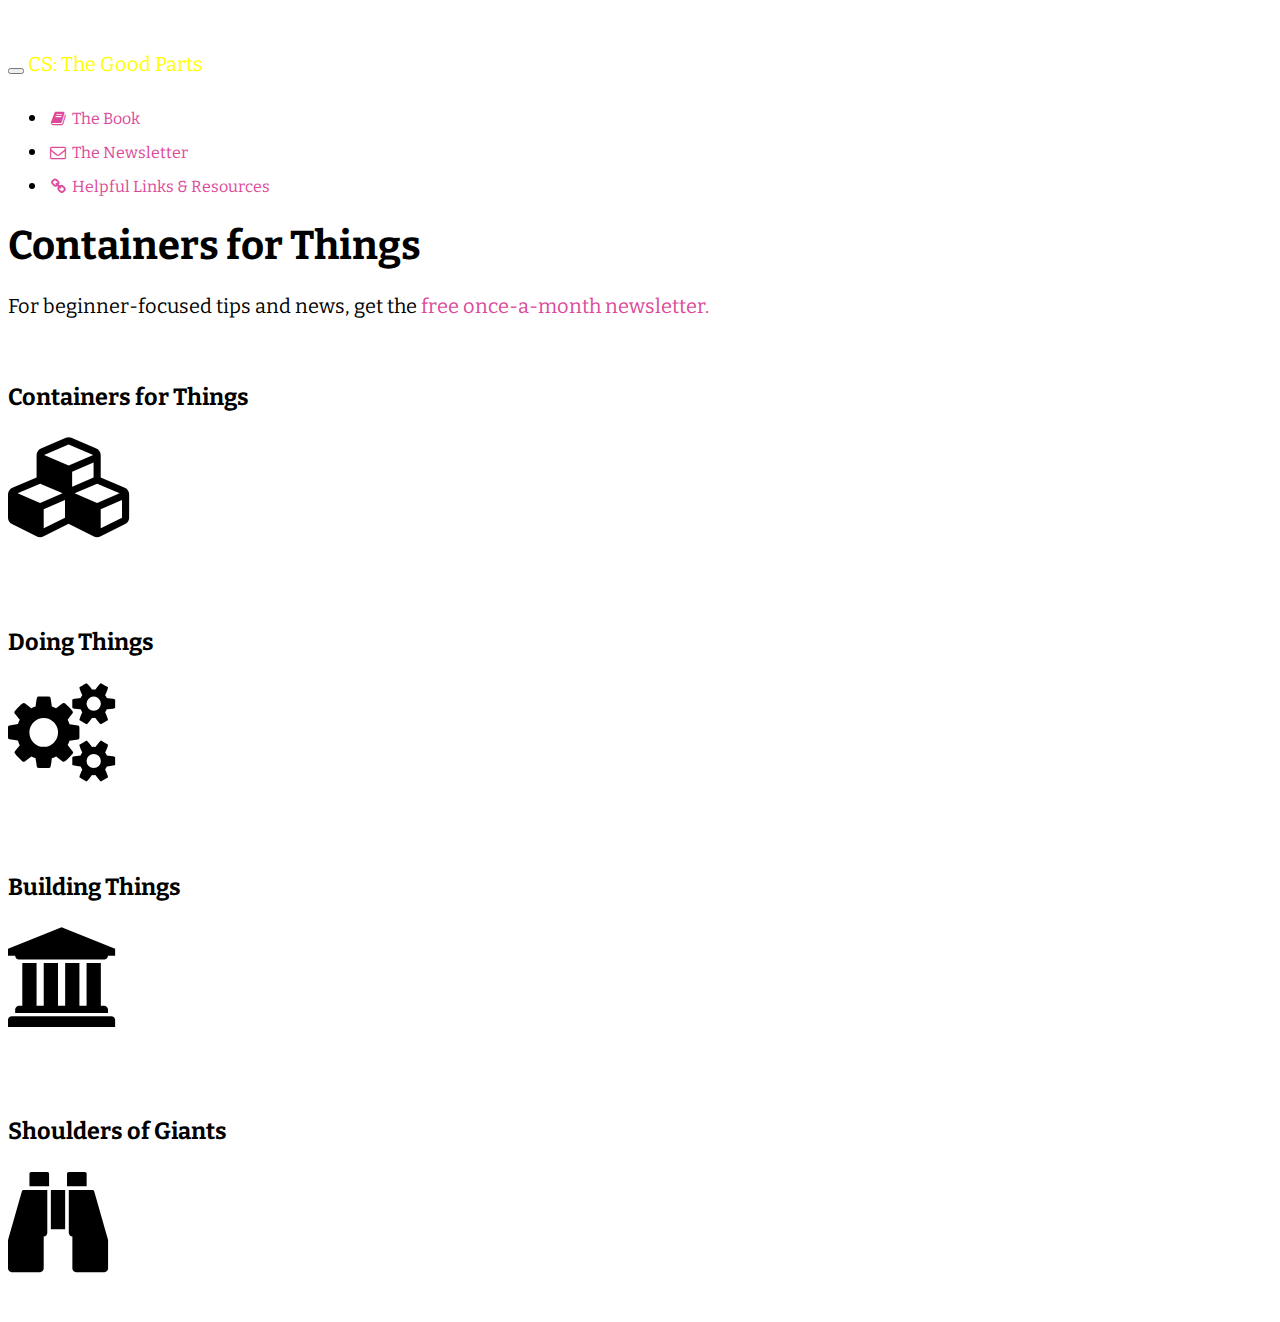
==== containers.html @ ca175dea "v2" ====
<!DOCTYPE html>
<html lang="en">

<head>
    <meta charset="utf-8">
    <meta http-equiv="X-UA-Compatible" content="IE=edge">
    <meta name="viewport" content="width=device-width, initial-scale=1">
    <meta name="description" content="Computer Science: The Good Parts">
    <meta name="author" content="Jeffrey Cohen">

    <title>Computer Science: The Good Parts</title>

    <!-- Bootstrap Core CSS -->
    <link href="https://bootswatch.com/united/bootstrap.min.css" rel="stylesheet">

    <!-- Custom CSS -->
    <link rel="stylesheet" href="https://maxcdn.bootstrapcdn.com/font-awesome/4.7.0/css/font-awesome.min.css">
    <link href="css/heroic-features.css" rel="stylesheet">
    <link href="https://fonts.googleapis.com/css?family=Bitter:400,700" rel="stylesheet">

    <!-- HTML5 Shim and Respond.js IE8 support of HTML5 elements and media queries -->
    <!-- WARNING: Respond.js doesn't work if you view the page via file:// -->
    <!--[if lt IE 9]>
        <script src="https://oss.maxcdn.com/libs/html5shiv/3.7.0/html5shiv.js"></script>
        <script src="https://oss.maxcdn.com/libs/respond.js/1.4.2/respond.min.js"></script>
    <![endif]-->

</head>

<body>

    <!-- Navigation -->
    <nav class="navbar navbar-inverse navbar-fixed-top" role="navigation">
        <div class="container">
            <!-- Brand and toggle get grouped for better mobile display -->
            <div class="navbar-header">
                <button type="button" class="navbar-toggle" data-toggle="collapse" data-target="#bs-example-navbar-collapse-1">
                    <span class="sr-only">Toggle navigation</span>
                    <span class="icon-bar"></span>
                    <span class="icon-bar"></span>
                    <span class="icon-bar"></span>
                </button>
                <a class="navbar-brand" href="/">CS: The Good Parts</a>
            </div>
            <!-- Collect the nav links, forms, and other content for toggling -->
            <div class="collapse navbar-collapse" id="bs-example-navbar-collapse-1">
                <ul class="nav navbar-nav">
                    <li><a href="./book.html"><i class="fa fa-book fa-fw"></i> The Book</a> </li>
                    <li> <a href="./newsletter.html"><i class="fa fa-envelope-o fa-fw"></i> The Newsletter</a> </li>
                    <li> <a href="./resources.html"><i class="fa fa-link fa-fw"></i> Helpful Links &amp; Resources</a> </li>
                </ul>
            </div>
            <!-- /.navbar-collapse -->
        </div>
        <!-- /.container -->
    </nav>

    <!-- Page Content -->
    <div class="container">

        <!-- Jumbotron Header -->
        <header class="page-header">
            <h1>Containers for Things</h1>
            <p>For beginner-focused tips and news, get the <a href="/newsletter.html">free once-a-month newsletter.</a> </p>

        </header>


        <!-- Page Features -->
        <div class="row text-center">

          <a href="/containers.html">
              <div class="col-md-6 col-sm-6 hero-feature">
                <h3>Containers for Things</h3>
                <i class="fa fa-5x fa-cubes"></i>
            </div>
          </a>

          <a href="/doing.html">
            <div class="col-md-6 col-sm-6 hero-feature">
              <h3>Doing Things</h3>
              <i class="fa fa-5x fa-cogs"></i>
            </div>
          </a>

          <a href="/building.html">
            <div class="col-md-6 col-sm-6 hero-feature">
              <h3>Building Things</h3>
              <i class="fa fa-5x fa-bank"></i>
            </div>
          </a>

          <a href="/shoulders.html">
            <div class="col-md-6 col-sm-6 hero-feature">
              <h3>Shoulders of Giants</h3>
              <i class="fa fa-5x fa-binoculars"></i>
            </div>
          </a>

        </div>


    </div>

    <!-- jQuery -->
    <script src="js/jquery.js"></script>

    <!-- Bootstrap Core JavaScript -->
    <script src="js/bootstrap.min.js"></script>

</body>

</html>
---- css/heroic-features.css ----
body {
    padding-top: 40px;
    font-family: 'Bitter', serif;
    font-size: 20px;
    line-height: 33px;
}

.nav a {
  font-size: 16px;
}
.navbar-inverse .navbar-brand {
  font-size: 20px;
  color: yellow;
}

h1, h3 a {
  font-family: 'Bitter', serif;
}

.hero-feature {
    margin-bottom: 15px;
    margin-top: 15px;
    padding-top: 15px;
    padding-bottom: 35px;
    border-radius: 15px;
}
.hero-feature:hover {
  background-color: #efefef;
}
footer {
    margin: 50px 0;
}

a, a:visited  {
  color: black;
  text-decoration: none;
}
p a, p a:visited, li a, li a:visited, a:hover {
  color: #db4998;
  text-decoration: none;

}
.thumbnail {
      font-family: 'Bitter', serif;

  border: none;
}
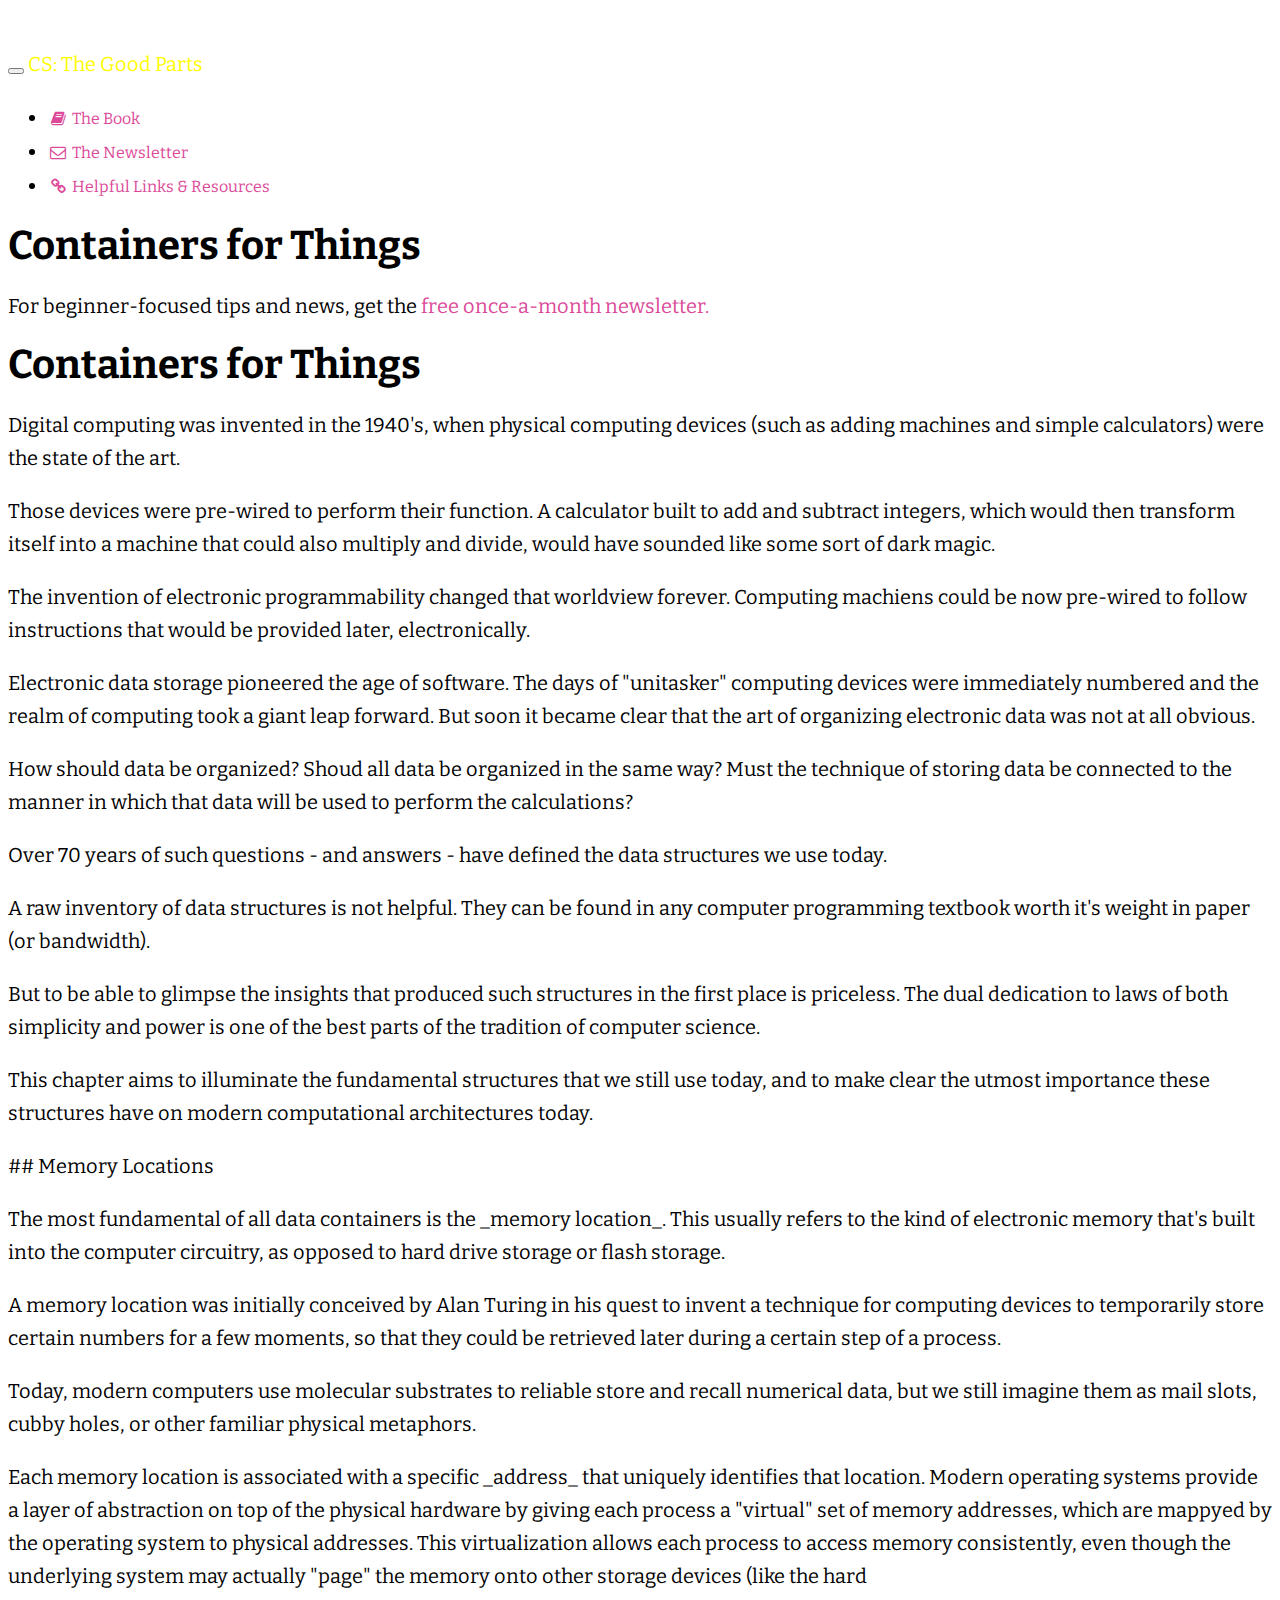
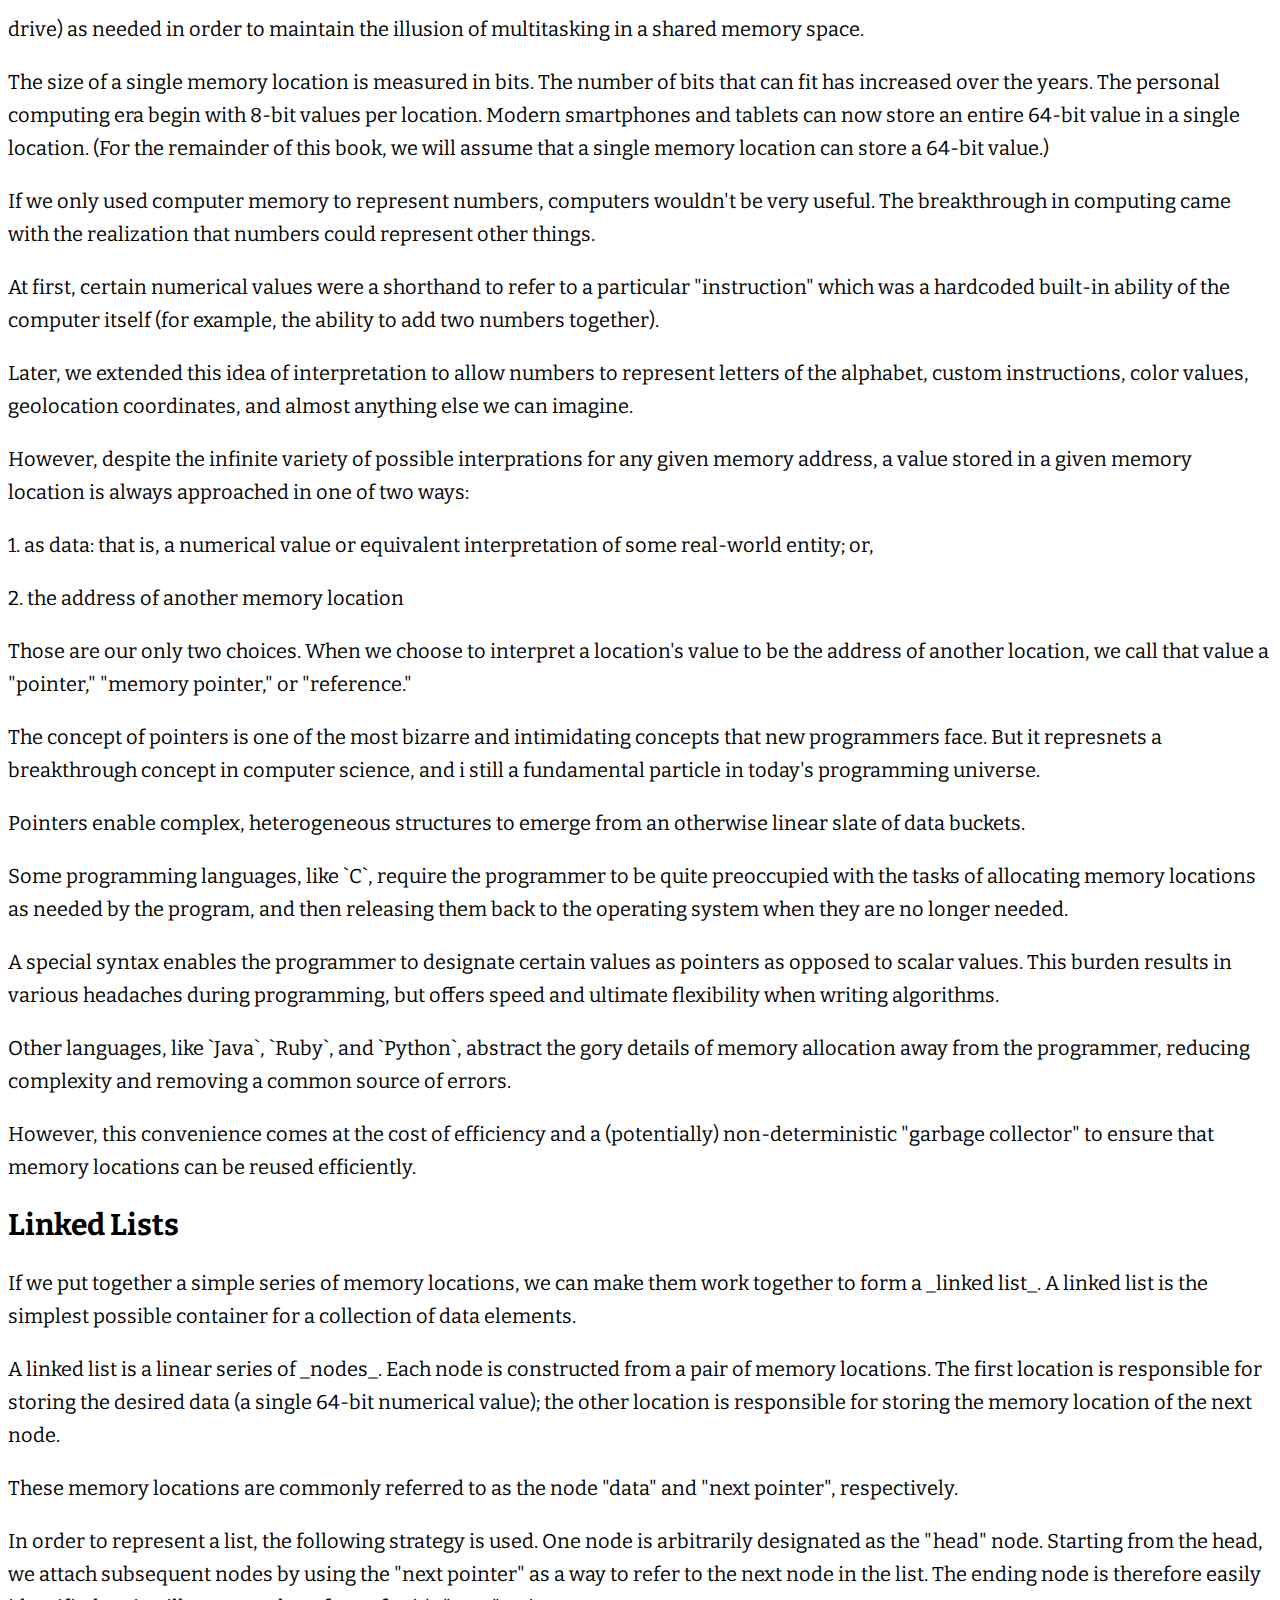
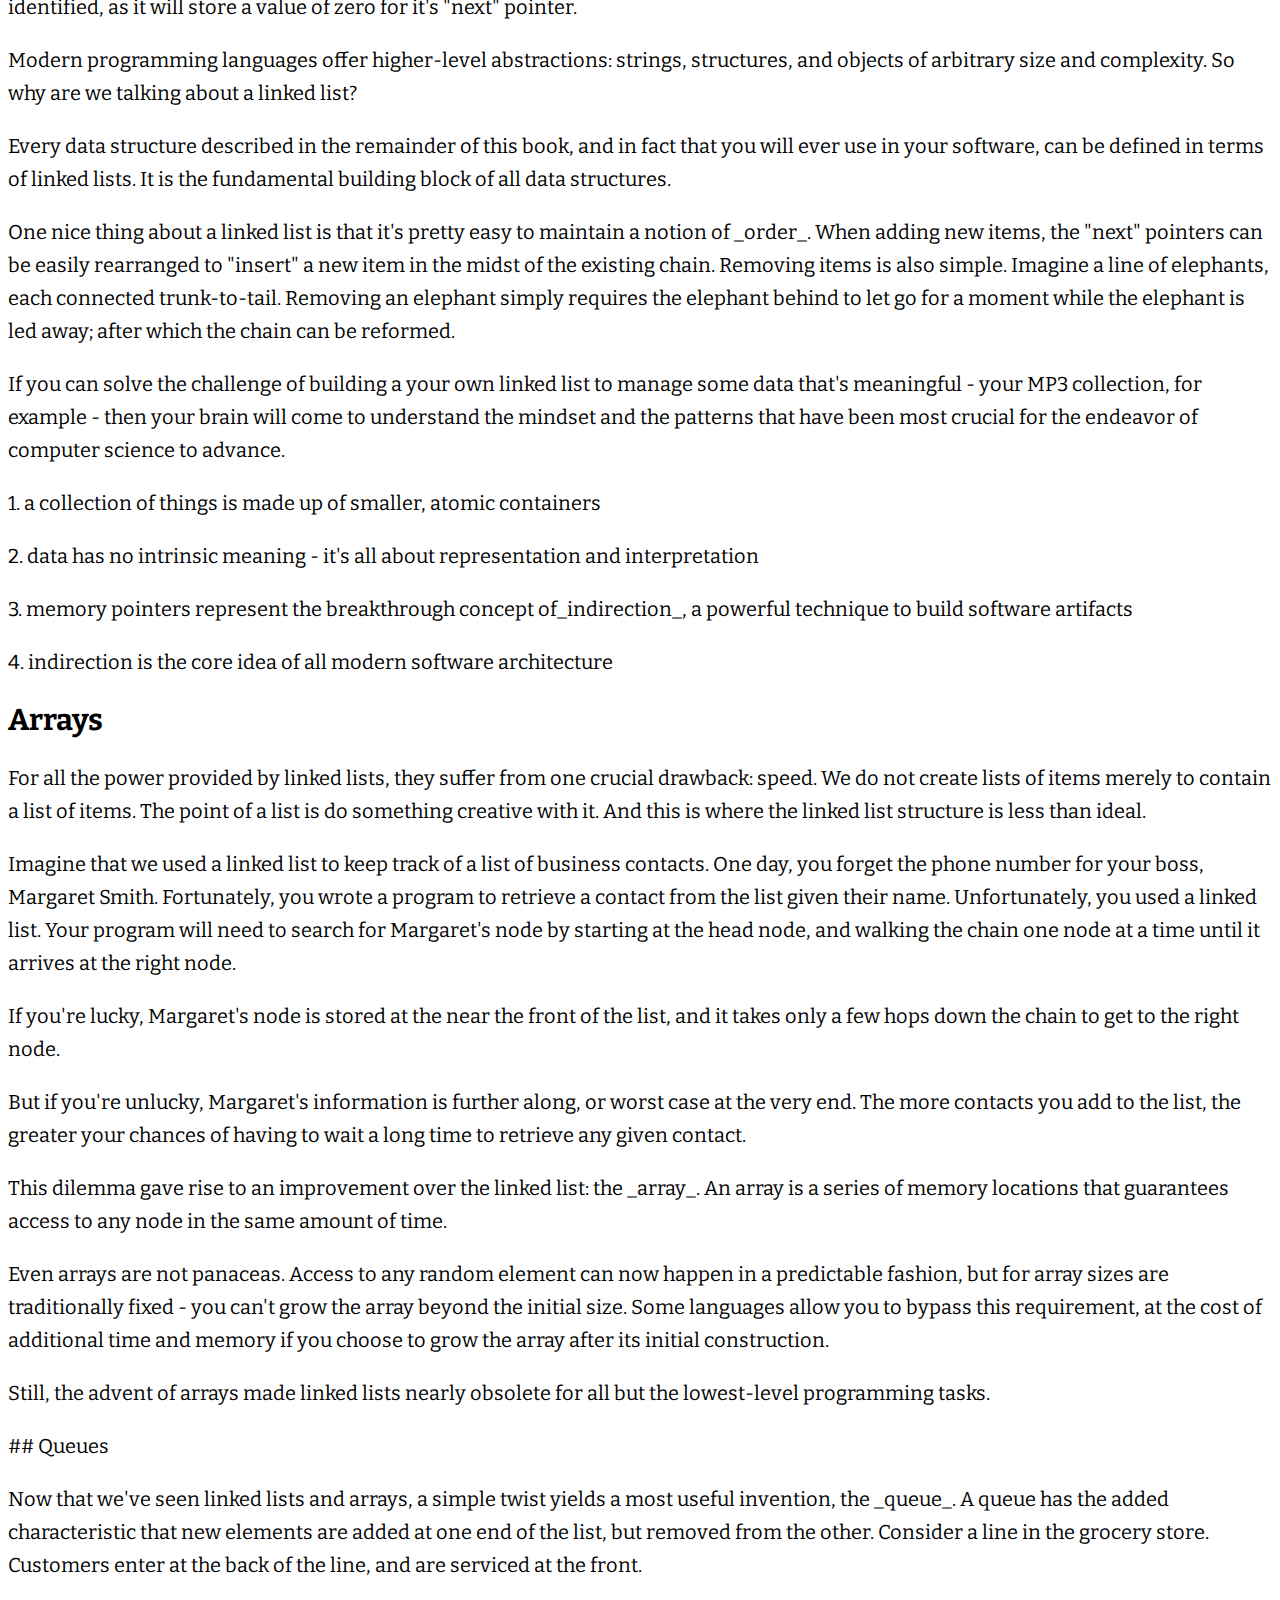
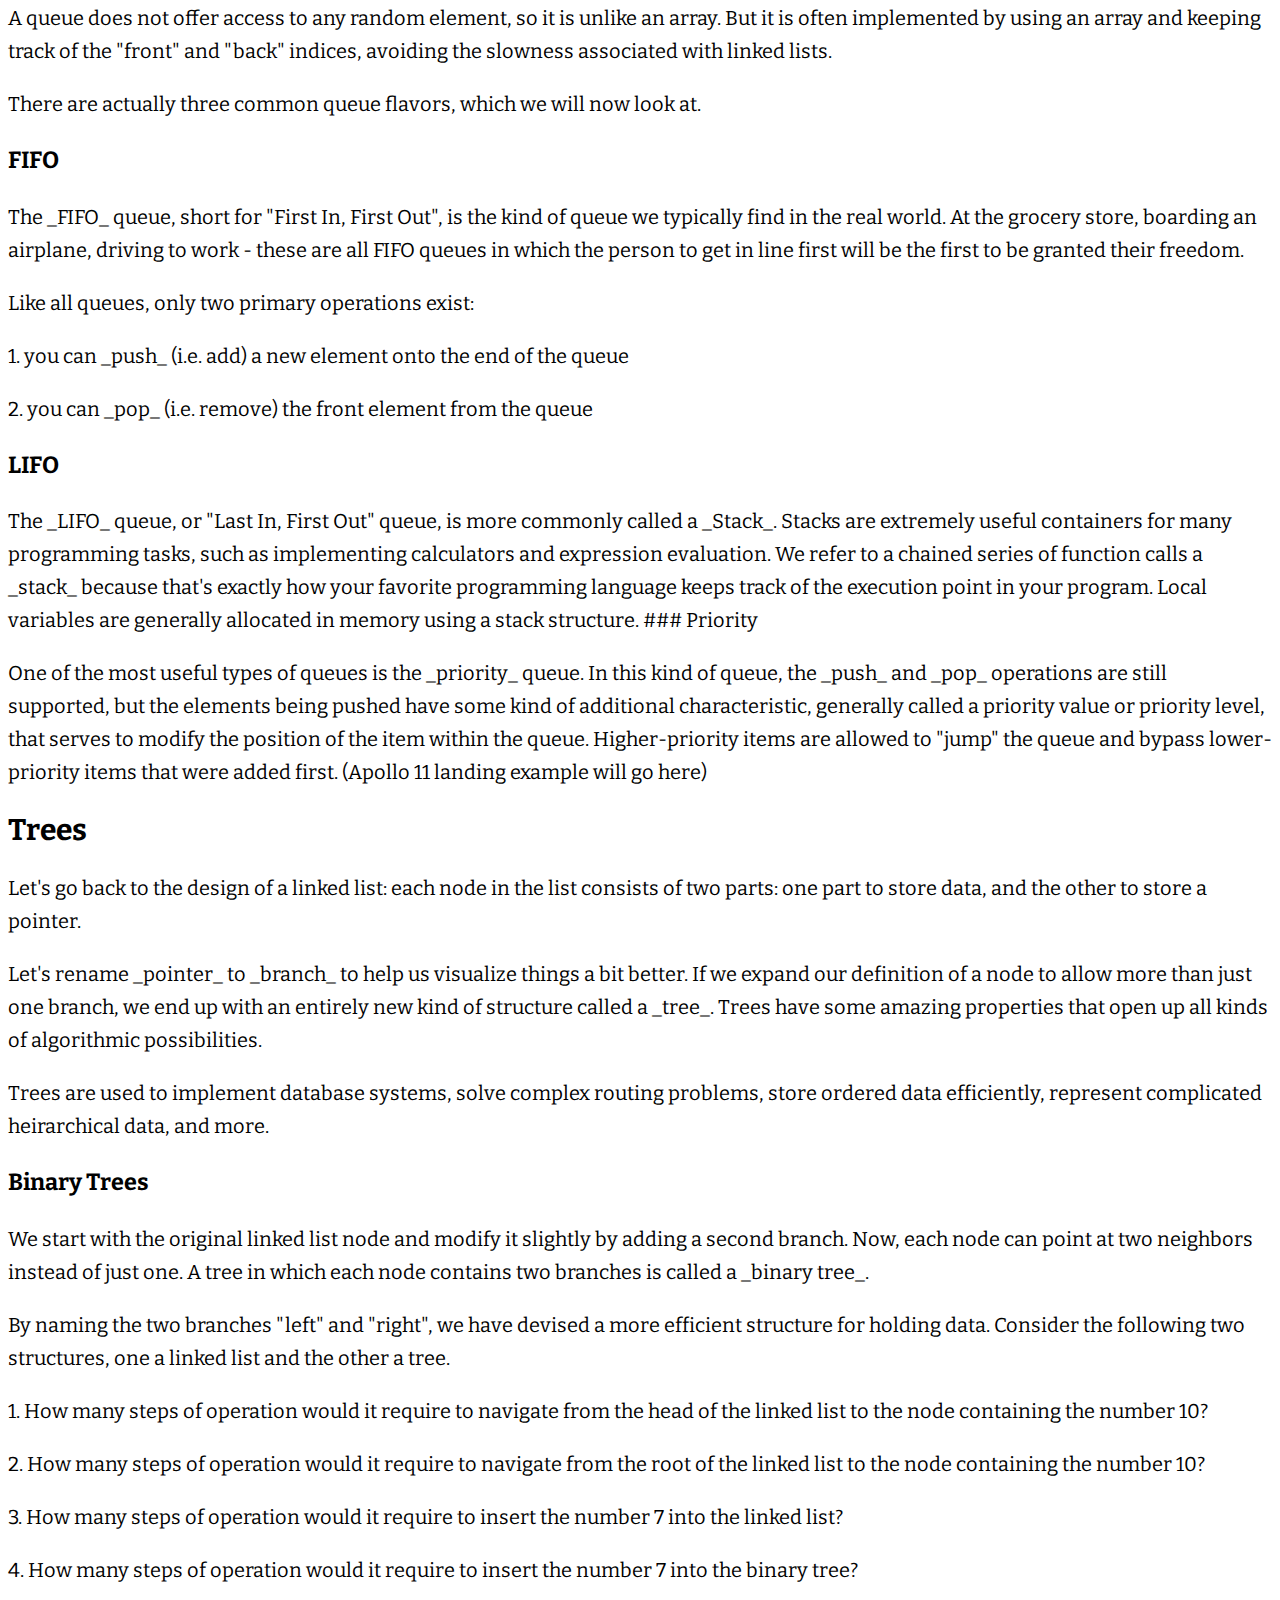
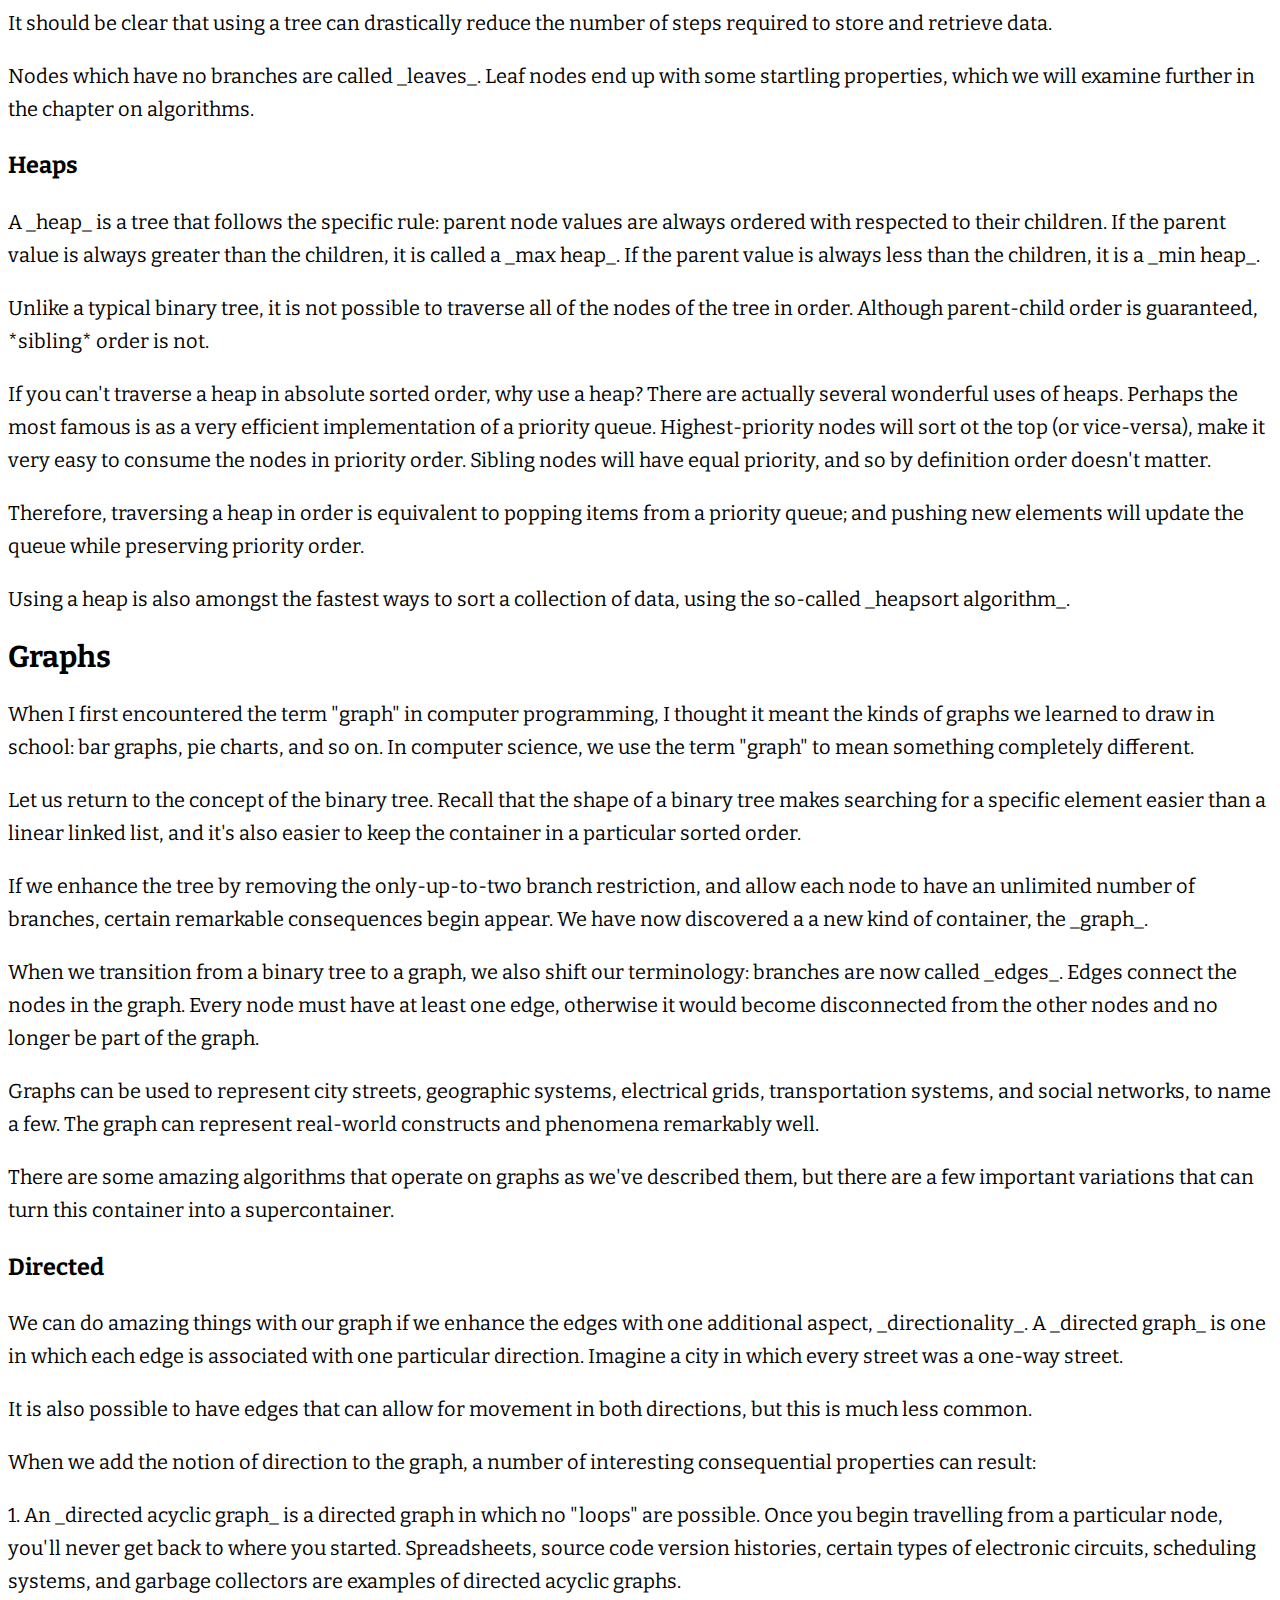
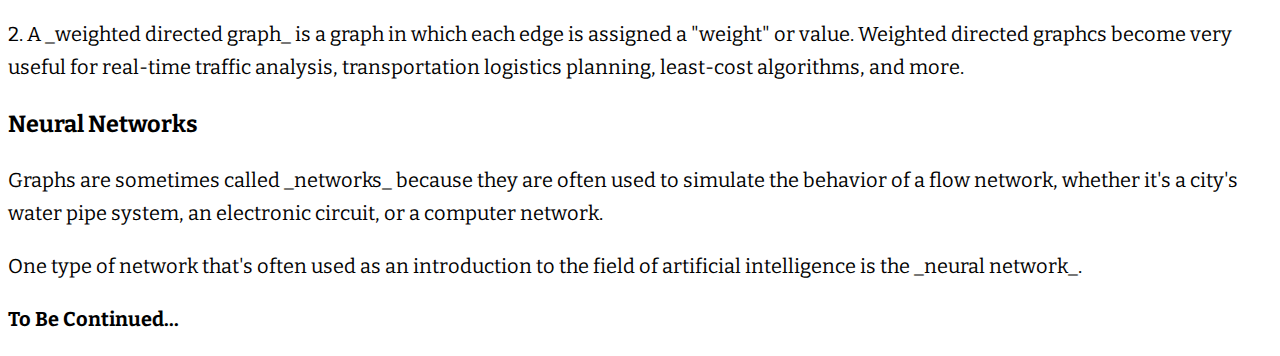
==== commit cf3b747e: "Small update" ====
--- a/containers.html
+++ b/containers.html
@@ -66,36 +66,174 @@
         </header>
 
 
-        <!-- Page Features -->
-        <div class="row text-center">
-
-          <a href="/containers.html">
-              <div class="col-md-6 col-sm-6 hero-feature">
-                <h3>Containers for Things</h3>
-                <i class="fa fa-5x fa-cubes"></i>
-            </div>
-          </a>
-
-          <a href="/doing.html">
-            <div class="col-md-6 col-sm-6 hero-feature">
-              <h3>Doing Things</h3>
-              <i class="fa fa-5x fa-cogs"></i>
-            </div>
-          </a>
-
-          <a href="/building.html">
-            <div class="col-md-6 col-sm-6 hero-feature">
-              <h3>Building Things</h3>
-              <i class="fa fa-5x fa-bank"></i>
-            </div>
-          </a>
-
-          <a href="/shoulders.html">
-            <div class="col-md-6 col-sm-6 hero-feature">
-              <h3>Shoulders of Giants</h3>
-              <i class="fa fa-5x fa-binoculars"></i>
-            </div>
-          </a>
+        <div class="row">
+
+          <h1>Containers for Things</h1>
+
+<p>Digital computing was invented in the 1940's, when physical computing devices (such as adding machines and simple calculators) were the state of the art.  </p>
+<p>Those devices were pre-wired to perform their function.  A calculator built to add and subtract integers, which would then transform itself into a machine that could also multiply and divide, would have sounded like some sort of dark magic.</p>
+<p>The invention of electronic programmability changed that worldview forever.  Computing machiens could be now pre-wired to follow instructions that would be provided later, electronically.</p>
+<p>Electronic data storage pioneered the age of software.  The days of "unitasker" computing devices were immediately numbered and the realm of computing took a giant leap forward. But soon it became clear that the art of organizing electronic data was not at all obvious.  </p>
+<p>How should data be organized?  Shoud all data be organized in the same way? Must the technique of storing data be connected to the manner in which that data will be used to perform the calculations? </p>
+<p>Over 70 years of such questions - and answers - have defined the data structures we use today.  </p>
+<p>A raw inventory of data structures is not helpful.  They can be found in any computer programming textbook worth it's weight in paper (or bandwidth).  </p>
+<p>But to be able to glimpse the insights that produced such structures in the first place is priceless.  The dual dedication to laws of both simplicity and power is one of the best parts of the tradition of computer science.  </p>
+<p>This chapter aims to illuminate the fundamental structures that we still use today, and to make clear the utmost importance these structures have on modern computational architectures today.</p>
+
+## Memory Locations
+
+<p>The most fundamental of all data containers is the _memory location_.  This usually refers to the kind of electronic memory that's built into the computer circuitry, as opposed to hard drive storage or flash storage.</p>
+<p>A memory location was initially conceived by Alan Turing in his quest to invent a technique for computing devices to temporarily store certain numbers for a few moments, so that they could be retrieved later during a certain step of a process.</p>
+<p>Today, modern computers use molecular substrates to reliable store and recall numerical data, but we still imagine them as mail slots, cubby holes, or other familiar physical metaphors.</p>
+<p>Each memory location is associated with a specific _address_ that uniquely identifies that location.  Modern operating systems provide a layer of abstraction on top of the physical hardware by giving each process a "virtual" set of memory addresses, which are mappyed by the operating system to physical addresses.  This virtualization allows each process to access memory consistently, even though the underlying system may actually "page" the memory onto other storage devices (like the hard</p> <p>drive) as needed in order to maintain the illusion of multitasking in a shared memory space.</p>
+<p>The size of a single memory location is measured in bits. The number of bits that can fit has increased over the years.  The personal computing era begin with 8-bit values per location.  Modern smartphones and tablets can now store an entire 64-bit value in a single location.  (For the remainder of this book, we will assume that a single memory location can store a 64-bit value.)</p>
+<p>If we only used computer memory to represent numbers, computers wouldn't be very useful.  The breakthrough in computing came with the realization that numbers could represent other things.</p>
+<p>At first, certain numerical values were a shorthand to refer to a particular "instruction" which was a hardcoded built-in ability of the computer itself (for example, the ability to add two numbers together).</p>
+<p>Later, we extended this idea of interpretation to allow numbers to represent letters of the alphabet, custom instructions, color values, geolocation coordinates, and almost anything else we can imagine.</p>
+
+<p>However, despite the infinite variety of possible interprations for any given memory address, a value stored in a given memory location is always approached in one of two ways:</p>
+
+<p>1. as data: that is, a numerical value or equivalent interpretation of some real-world entity; or,</p>
+<p>2. the address of another memory location</p>
+
+<p>Those are our only two choices.  When we choose to interpret a location's value to be the address of another location, we call that value a "pointer," "memory pointer," or "reference."</p>
+<p>The concept of pointers is one of the most bizarre and intimidating concepts that new programmers face.  But it represnets a breakthrough concept in computer science, and i still a fundamental particle in today's programming universe.</p>
+<p>Pointers enable complex, heterogeneous structures to emerge from an otherwise linear slate of data buckets.</p>
+<p>Some programming languages, like `C`, require the programmer to be quite preoccupied with the tasks of allocating memory locations as needed by the program, and then releasing them back to the operating system when they are no longer needed.</p>
+<p>A special syntax enables the programmer to designate certain values as pointers as opposed to scalar values.  This burden results in various headaches during programming, but offers speed and ultimate flexibility when writing algorithms.</p>
+<p>Other languages, like `Java`, `Ruby`, and `Python`, abstract the gory details of memory allocation away from the programmer, reducing complexity and removing a common source of errors.</p>
+<p>However, this convenience comes at the cost of efficiency and a (potentially) non-deterministic "garbage collector" to ensure that memory locations can be reused efficiently.</p>
+
+
+<h2>Linked Lists</h2>
+
+<p>If we put together a simple series of memory locations, we can make them work together to form a _linked list_.  A linked list is the simplest possible container for a collection of data elements.</p>
+<p>A linked list is a linear series of _nodes_.  Each node is constructed from a pair of memory locations. The first location is responsible for storing the desired data (a single 64-bit numerical value); the other location is responsible for storing the memory location of the next node.</p>
+<p>These memory locations are commonly referred to as the node "data" and "next pointer", respectively.</p>
+<p>In order to represent a list, the following strategy is used.  One node is arbitrarily designated as the "head" node. Starting from the head, we attach subsequent nodes by using the "next pointer" as a way to refer to the next node in the list.  The ending node is therefore easily identified, as it will store a value of zero for it's "next" pointer.</p>
+<p>Modern programming languages offer higher-level abstractions: strings, structures, and objects of arbitrary size and complexity.  So why are we talking about a linked list?</p>
+<p>Every data structure described in the remainder of this book, and in fact that you will ever use in your software, can be defined in terms of linked lists.  It is the fundamental building block of all data structures.</p>
+<p>One nice thing about a linked list is that it's pretty easy to maintain a notion of _order_.  When adding new items, the "next" pointers can be easily rearranged to "insert" a new item in the midst of the existing chain.  Removing items is also simple.  Imagine a line of elephants, each connected trunk-to-tail.  Removing an elephant simply requires the elephant behind to let go for a moment while the elephant is led away; after which the chain can be reformed.</p>
+<p>If you can solve the challenge of building a your own linked list to manage some data that's meaningful - your MP3 collection, for example - then your brain will come to understand the mindset and the patterns that have been most crucial for the endeavor of computer science to advance.</p>
+
+<p>1. a collection of things is made up of smaller, atomic containers</p>
+<p>2. data has no intrinsic meaning - it's all about representation and interpretation</p>
+<p>3. memory pointers represent the breakthrough concept of_indirection_, a powerful technique to build software artifacts</p>
+<p>4. indirection is the core idea of all modern software architecture</p>
+
+
+<h2>Arrays</h2>
+
+<p>For all the power provided by linked lists, they suffer from one crucial drawback: speed.  We do not create lists of items merely to contain a list of items.  The point of a list is do something creative with it.  And this is where the linked list structure is less than ideal.</p>
+<p>Imagine that we used a linked list to keep track of a list of business contacts.  One day, you forget the phone number for your boss, Margaret Smith.  Fortunately, you wrote a program to retrieve a contact from the list given their name.  Unfortunately, you used a linked list.  Your program will need to search for Margaret's node by starting at the head node, and walking the chain one node at a time until it arrives at the right node.</p>
+<p>If you're lucky, Margaret's node is stored at the near the front of the list, and it takes only a few hops down the chain to get to the right node.</p>
+<p>But if you're unlucky, Margaret's information is further along, or worst case at the very end.  The more contacts you add to the list, the greater your chances of having to wait a long time to retrieve any given contact.</p>
+<p>This dilemma gave rise to an improvement over the linked list: the _array_.  An array is a series of memory locations that guarantees access to any node in the same amount of time.</p>
+<p>Even arrays are not panaceas.  Access to any random element can now happen in a predictable fashion, but for array sizes are traditionally fixed - you can't grow the array beyond the initial size.  Some languages allow you to bypass this requirement, at the cost of additional time and memory if you choose to grow the array after its initial construction.</p>
+<p>Still, the advent of arrays made linked lists nearly obsolete for all but the lowest-level programming tasks.</p>
+
+## Queues
+
+<p>Now that we've seen linked lists and arrays, a simple twist yields a most useful invention, the _queue_.  A queue has the added characteristic that new elements are added at one end of the list, but removed from the other.   Consider a line in the grocery store.  Customers enter at the back of the line, and are serviced at the front.
+
+<p>A queue does not offer access to any random element, so it is unlike an array. But it is often implemented by using an array and keeping track of the "front" and "back" indices, avoiding the slowness associated with linked lists.
+
+<p>There are actually three common queue flavors, which we will now look at.
+
+<h3>FIFO</h3>
+
+<p>The _FIFO_ queue, short for "First In, First Out", is the kind of queue we typically find in the real world.  At the grocery store, boarding an airplane, driving to work - these are all FIFO queues in which the person to get in line first will be the first to be granted their freedom.</p>
+
+<p>Like all queues, only two primary operations exist:
+
+<p>1. you can _push_ (i.e. add) a new element onto the end of the queue
+<p>2. you can _pop_ (i.e. remove) the front element from the queue
+
+<h3>LIFO</h3>
+
+<p>The _LIFO_ queue, or "Last In, First Out" queue, is more commonly called a _Stack_.  Stacks are extremely useful containers for many programming tasks, such as implementing calculators and expression evaluation.  We refer to a chained series of function calls a _stack_ because that's exactly how your favorite programming language keeps track of the execution point in your program.  Local variables are generally allocated in memory using a stack structure.
+
+### Priority
+
+<p>One of the most useful types of queues is the _priority_ queue.  In this kind of queue, the _push_ and _pop_ operations are still supported, but the elements being pushed have some kind of additional characteristic, generally called a priority value or priority level, that serves to modify the position of the item within the queue.  Higher-priority items are allowed to "jump" the queue and bypass lower-priority items that were added first.
+
+(Apollo 11 landing example will go here)
+
+
+
+<h2>Trees</h2>
+
+<p>Let's go back to the design of a linked list: each node in the list consists of two parts: one part to store data, and the other to store a pointer.</p>
+
+<p>Let's rename _pointer_ to _branch_ to help us visualize things a bit better. If we expand our definition of a node to allow more than just one branch, we end up with an entirely new kind of structure called a _tree_.  Trees have some amazing properties that open up all kinds of algorithmic possibilities.</p>
+
+<p>Trees are used to implement database systems, solve complex routing problems, store ordered data efficiently, represent complicated heirarchical data, and more.</p>
+
+<h3>Binary Trees</h3>
+
+<p>We start with the original linked list node and modify it slightly by adding a second branch.  Now, each node can point at two neighbors instead of just one.  A tree in which each node contains two branches is called a _binary tree_.
+
+<p>By naming the two branches "left" and "right", we have devised a more efficient structure for holding data.   Consider the following two structures, one a linked list and the other a tree.
+
+<p>1. How many steps of operation would it require to navigate from the head of the linked list to the node containing the number 10?
+<p>2. How many steps of operation would it require to navigate from the root of the linked list to the node containing the number 10?
+<p>3. How many steps of operation would it require to insert the number 7 into the linked list?
+<p>4. How many steps of operation would it require to insert the number 7 into the binary tree?
+
+<p>It should be clear that using a tree can drastically reduce the number of steps required to store and retrieve data.
+
+<p>Nodes which have no branches are called _leaves_.  Leaf nodes end up with some startling properties, which we will examine further in the chapter on algorithms.
+
+<h3>Heaps</h3>
+
+<p>A _heap_ is a tree that follows the specific rule: parent node values are always  ordered with respected to their children.  If the parent value is always greater than the children, it is called a _max heap_.  If the parent value is always less than the children, it is a _min heap_.
+
+<p>Unlike a typical binary tree, it is not possible to traverse all of the nodes of the tree in order.  Although parent-child order is guaranteed, *sibling* order is not.
+
+<p>If you can't traverse a heap in absolute sorted order, why use a heap?  There are actually several wonderful uses of heaps.  Perhaps the most famous is as a very efficient implementation of a priority queue.  Highest-priority nodes will sort ot the top (or vice-versa), make it very easy to consume the nodes in priority order.  Sibling nodes will have equal priority, and so by definition order doesn't matter.
+
+<p>Therefore, traversing a heap in order is equivalent to popping items from a priority queue; and pushing new elements will update the queue while preserving priority order.
+
+<p>Using a heap is also amongst the fastest ways to sort a collection of data, using the so-called _heapsort algorithm_.
+
+<h2>Graphs</h2>
+
+<p>When I first encountered the term "graph" in computer programming, I thought it meant the kinds of graphs we learned to draw in school: bar graphs, pie charts, and so on.  In computer science, we use the term "graph" to mean something completely different.
+
+<p>Let us return to the concept of the binary tree.  Recall that the shape of a binary tree makes searching for a specific element easier than a linear linked list, and it's also easier to keep the container in a particular sorted order.
+
+<p>If we enhance the tree by removing the only-up-to-two branch restriction, and allow each node to have an unlimited number of branches, certain remarkable consequences begin appear. We have now discovered a a new kind of container, the _graph_.
+
+<p>When we transition from a binary tree to a graph, we also shift our terminology: branches are now called _edges_.  Edges connect the nodes in the graph.  Every node must have at least one edge, otherwise it would become disconnected from the other nodes and no longer be part of the graph.
+
+<p>Graphs can be used to represent city streets, geographic systems, electrical grids, transportation systems, and social networks, to name a few.  The graph can represent real-world constructs and phenomena remarkably well.
+
+<p>There are some amazing algorithms that operate on graphs as we've described them, but there are a few important variations that can turn this container into a supercontainer.
+
+<h3>Directed</h3>
+
+<p>We can do amazing things with our graph if we enhance the edges with one additional aspect, _directionality_.  A _directed graph_ is one in which each edge is associated with one particular direction.  Imagine a city in which every street was a one-way street.
+
+<p>It is also possible to have edges that can allow for movement in both directions, but this is much less common.
+
+<p>When we add the notion of direction to the graph, a number of interesting consequential properties can result:
+
+<p>1. An _directed acyclic graph_ is a directed graph in which no "loops" are possible.  Once you begin travelling from a particular node, you'll never get back to where you started.  Spreadsheets, source code version histories, certain types of electronic circuits, scheduling systems, and garbage collectors are examples of directed acyclic graphs.
+<p>2. A _weighted directed graph_ is a graph in which each edge is assigned a "weight" or value.  Weighted directed graphcs become very useful for real-time traffic analysis, transportation logistics planning, least-cost algorithms, and more.
+
+<h3> Neural Networks</h3>
+
+<p>Graphs are sometimes called _networks_ because they are often used to simulate the behavior of a flow network, whether it's a city's water pipe system, an electronic circuit, or a computer network.
+
+<p>One type of network that's often used as an introduction to the field of artificial intelligence is the _neural network_.
+
+<p class="alert alert-notice">
+  <strong>To Be Continued...</strong>
+</p>
+
+
+
+
 
         </div>
 
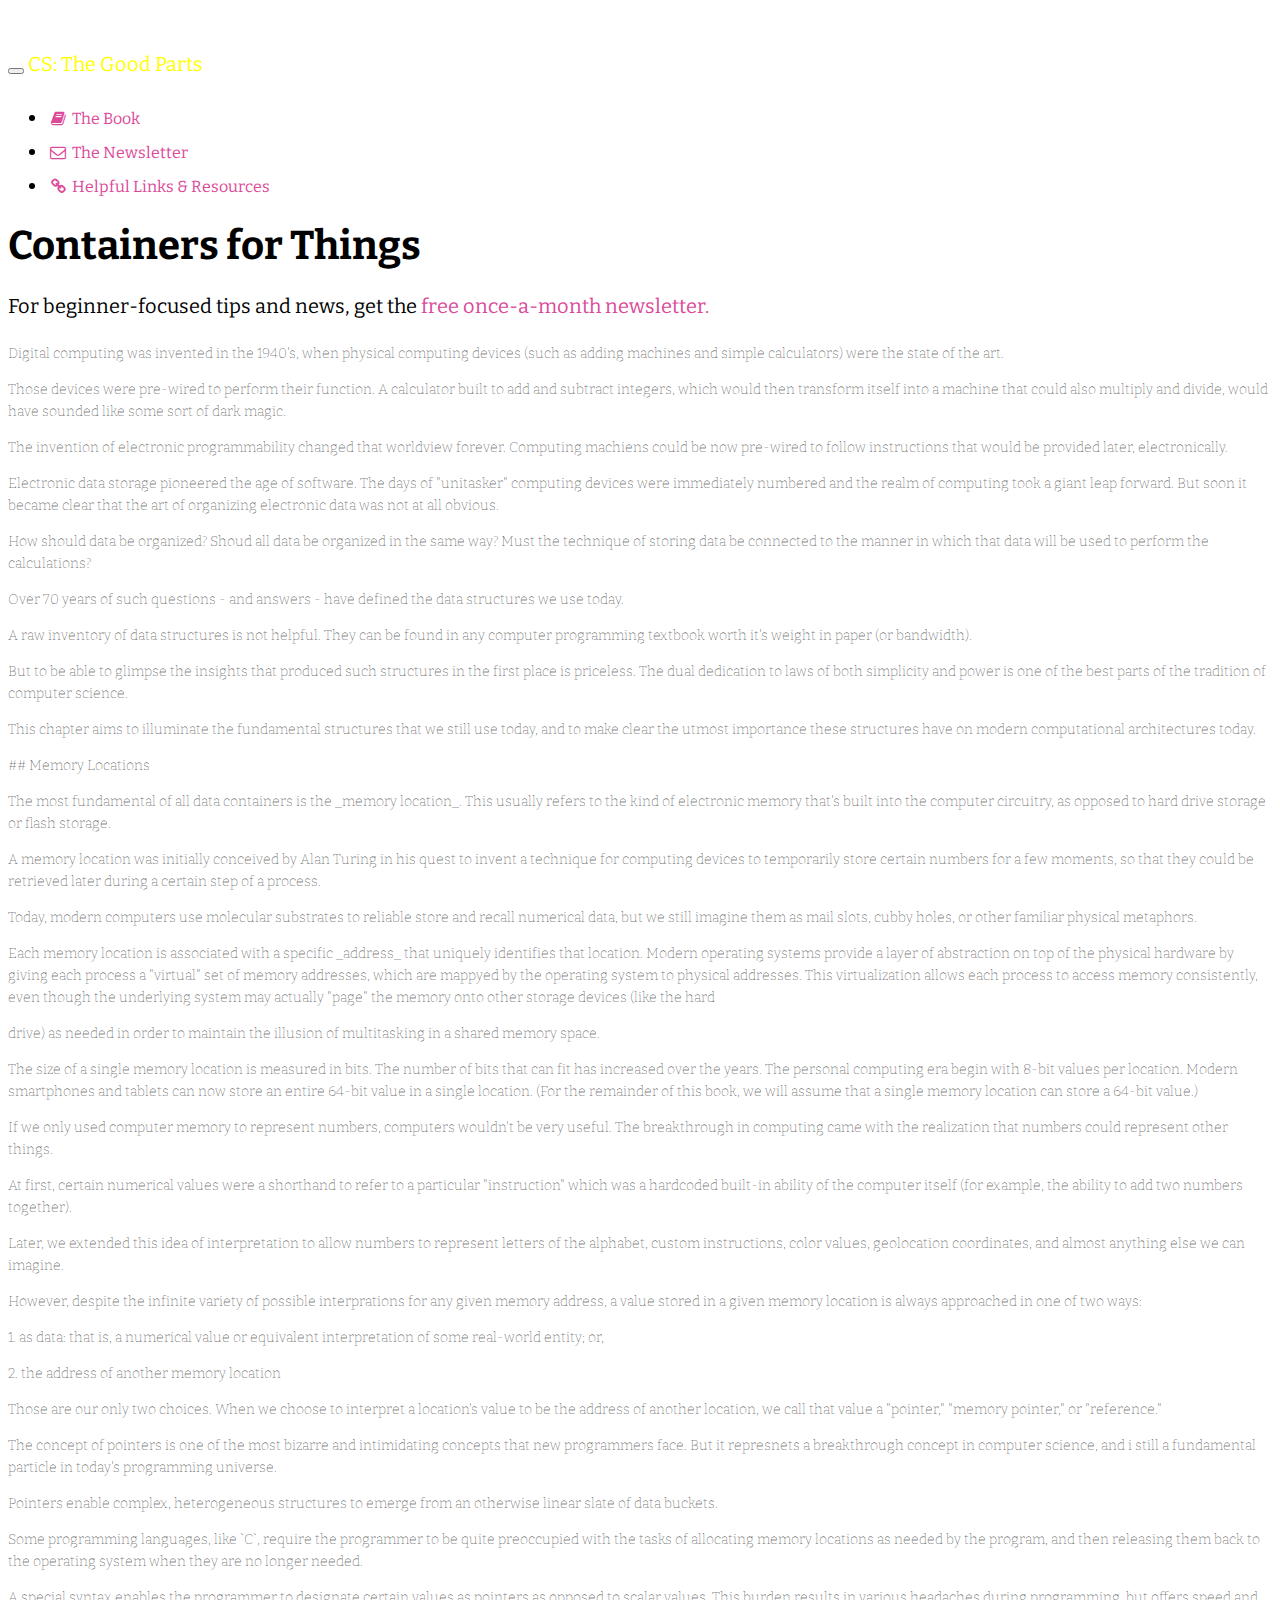
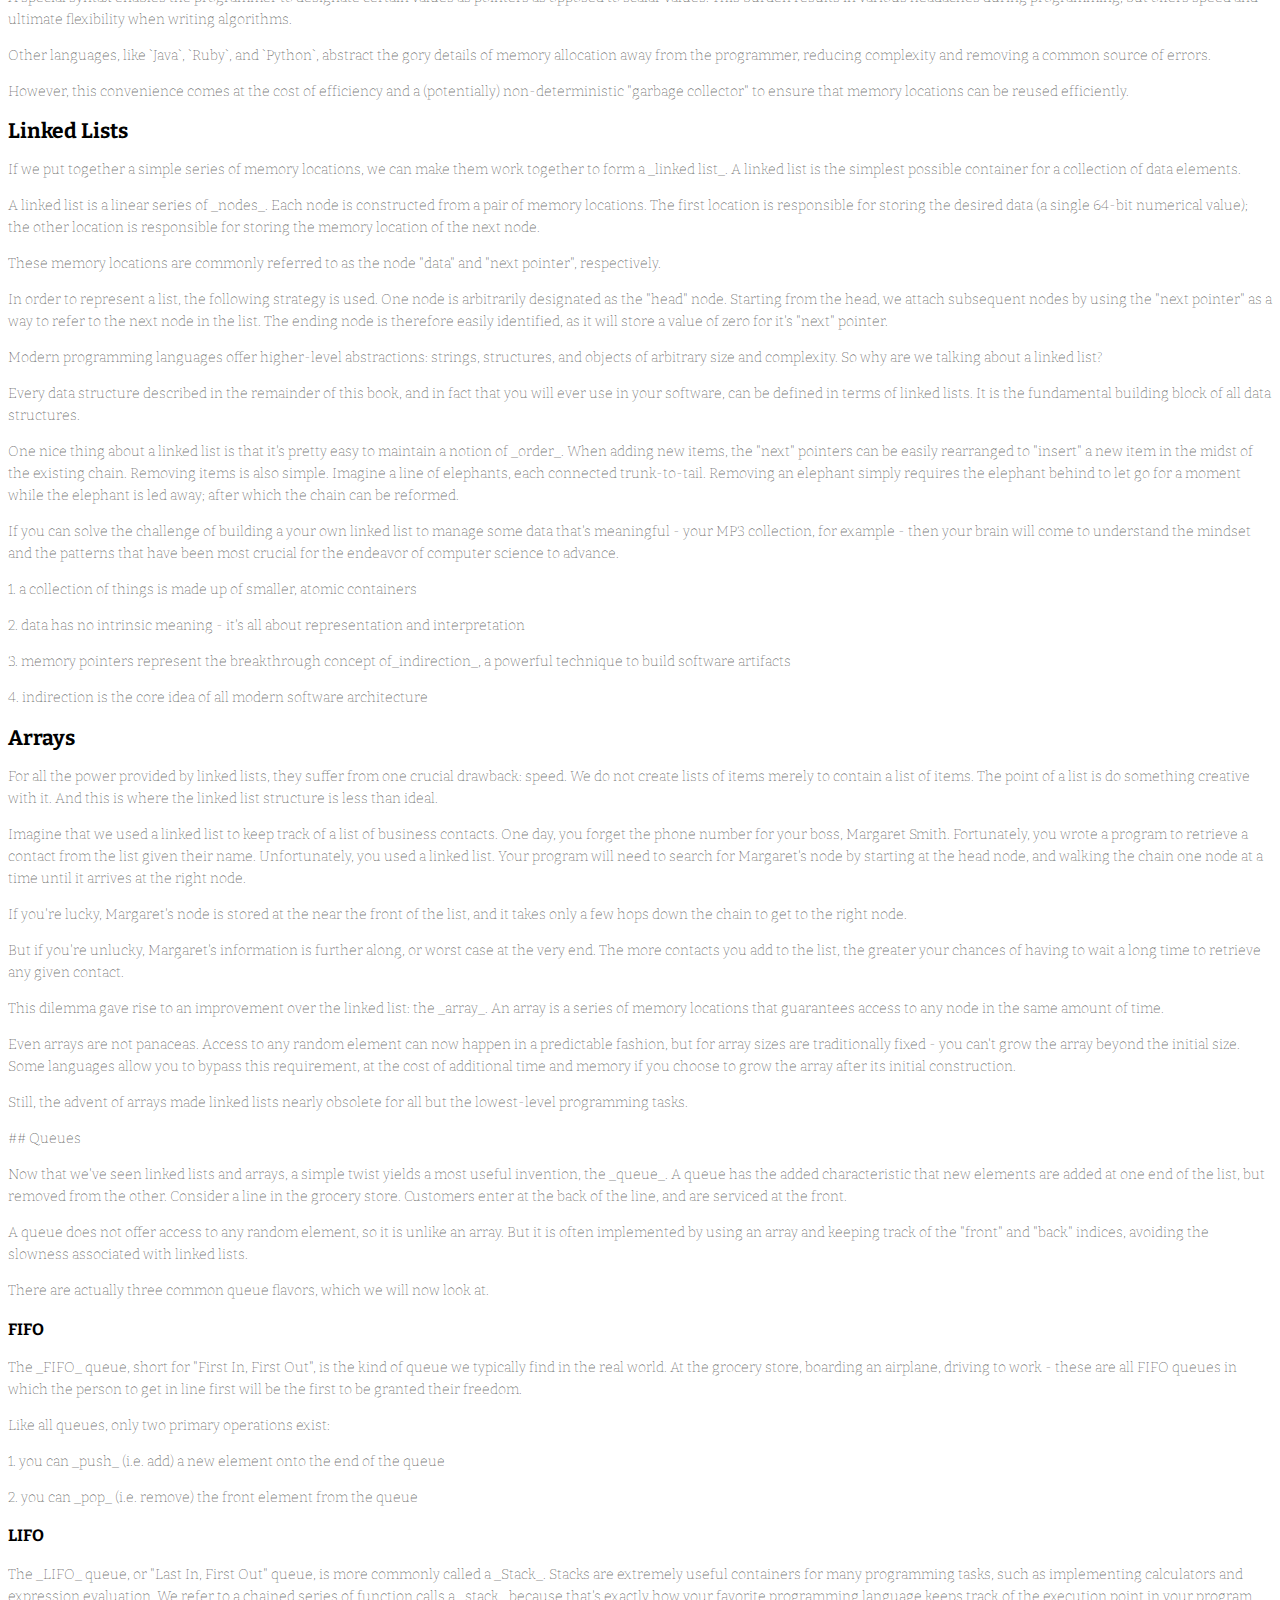
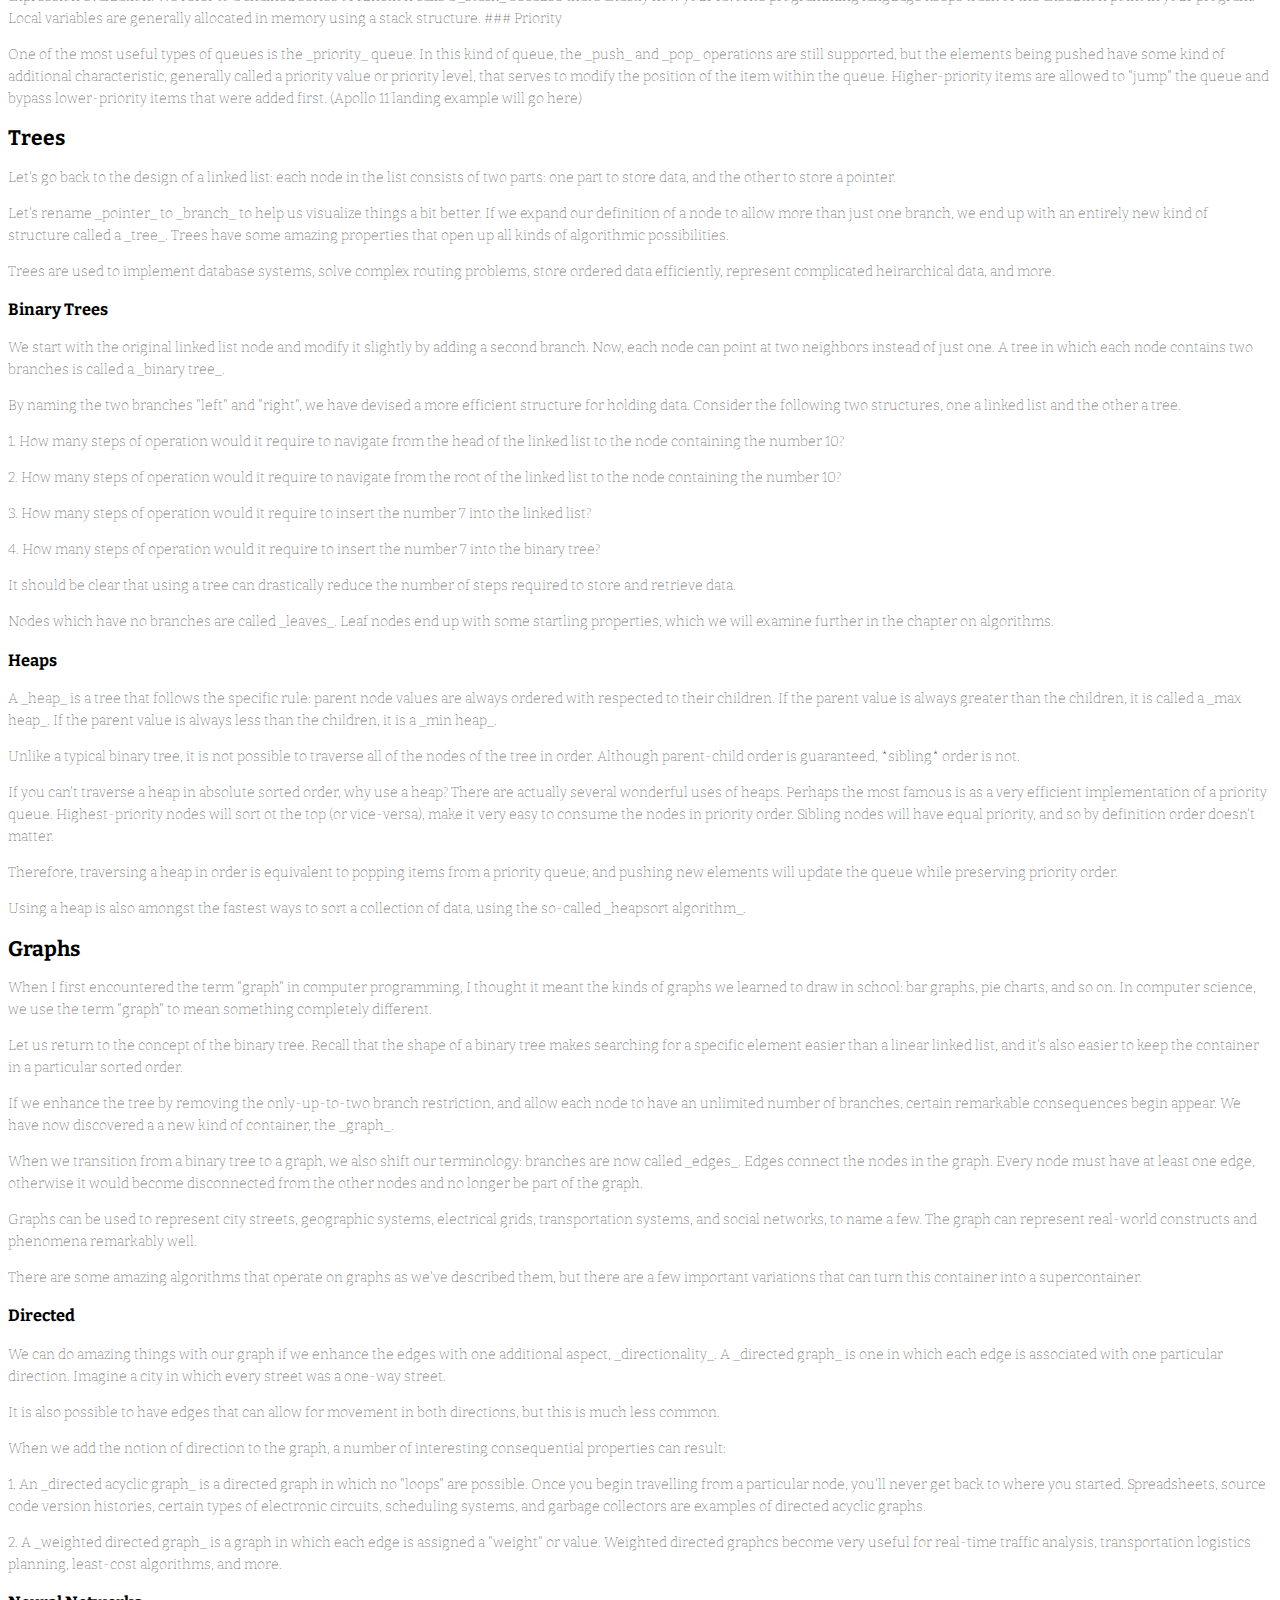
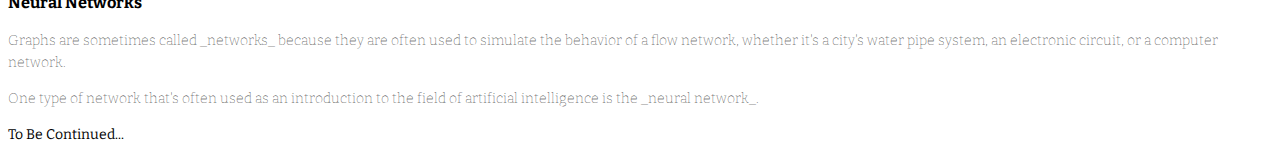
==== commit fc4e4297: "Small update" ====
--- a/containers.html
+++ b/containers.html
@@ -66,9 +66,7 @@
         </header>
 
 
-        <div class="row">
-
-          <h1>Containers for Things</h1>
+        <div class="row chapter">
 
 <p>Digital computing was invented in the 1940's, when physical computing devices (such as adding machines and simple calculators) were the state of the art.  </p>
 <p>Those devices were pre-wired to perform their function.  A calculator built to add and subtract integers, which would then transform itself into a machine that could also multiply and divide, would have sounded like some sort of dark magic.</p>
--- a/css/heroic-features.css
+++ b/css/heroic-features.css
@@ -5,6 +5,11 @@
     line-height: 33px;
 }
 
+.chapter {
+  font-size: 14px;
+  line-height: 22px;
+  font-weight: lighter;
+}
 .nav a {
   font-size: 16px;
 }
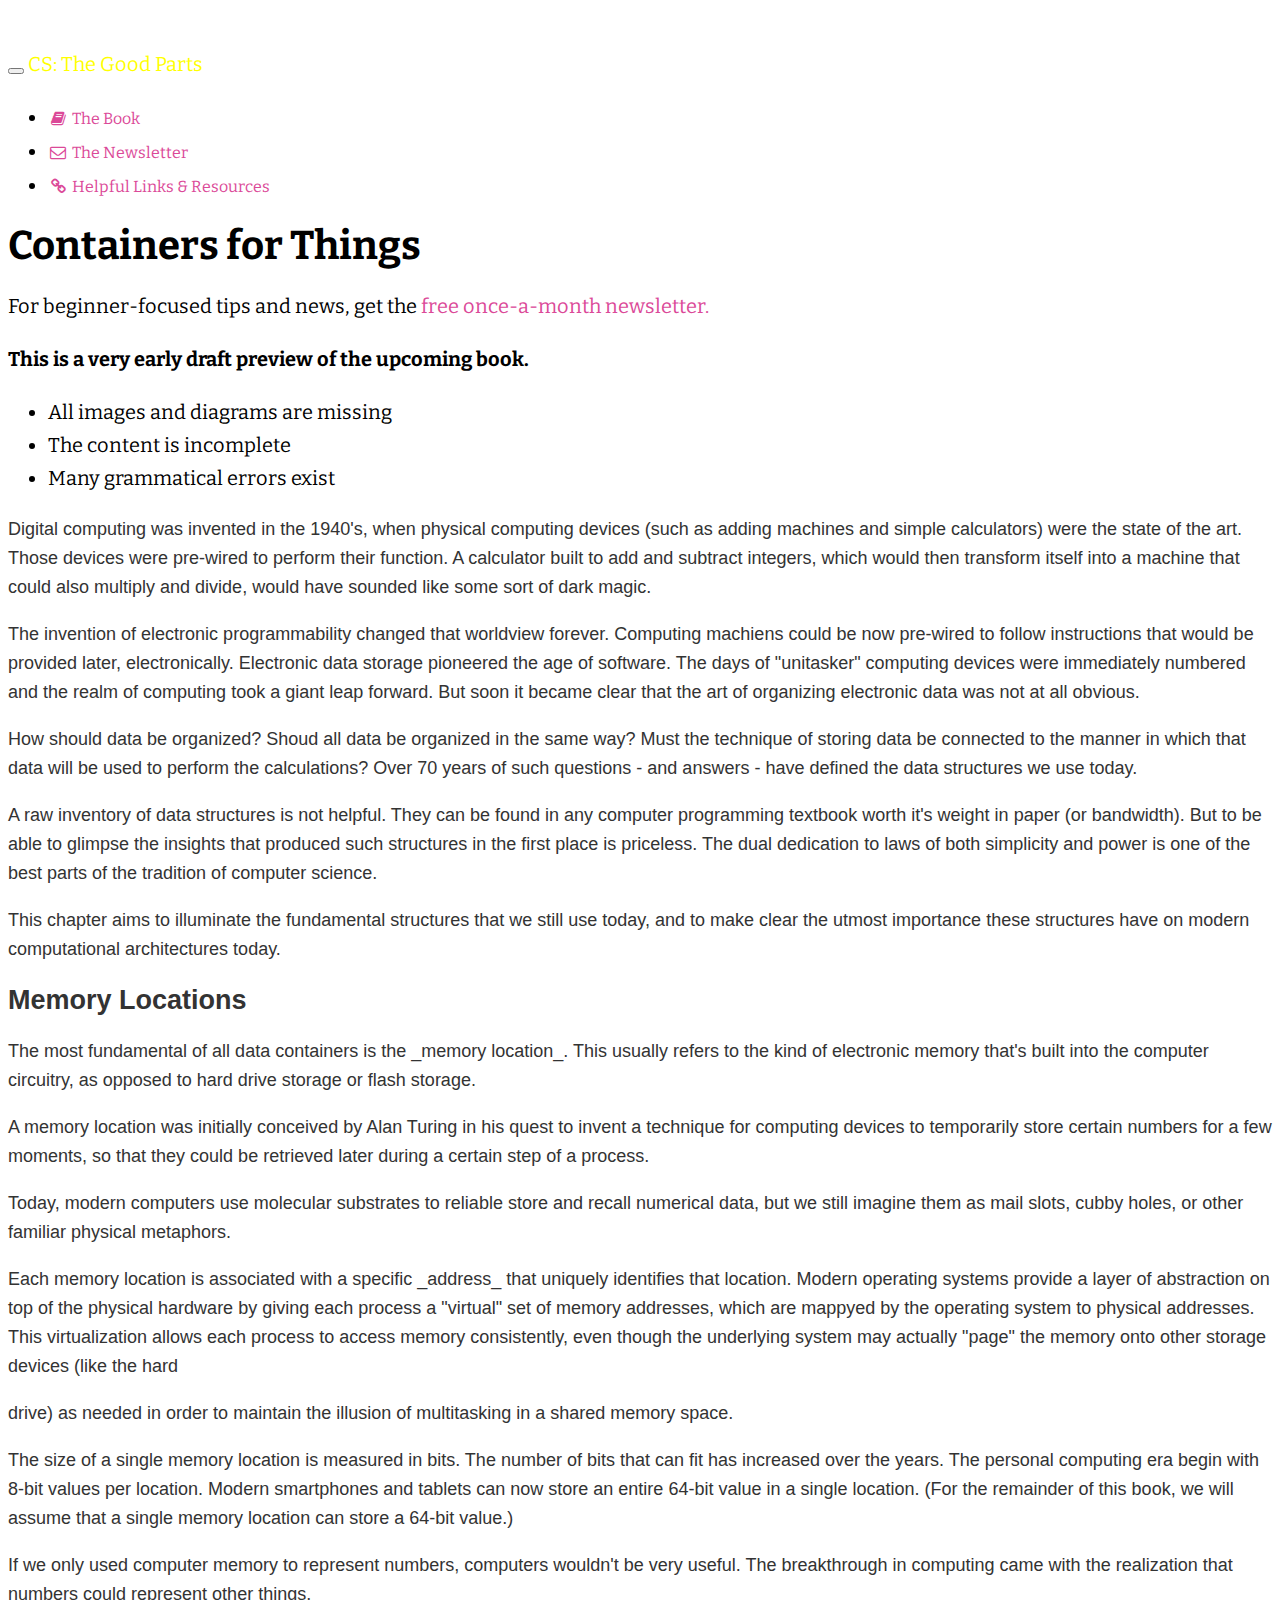
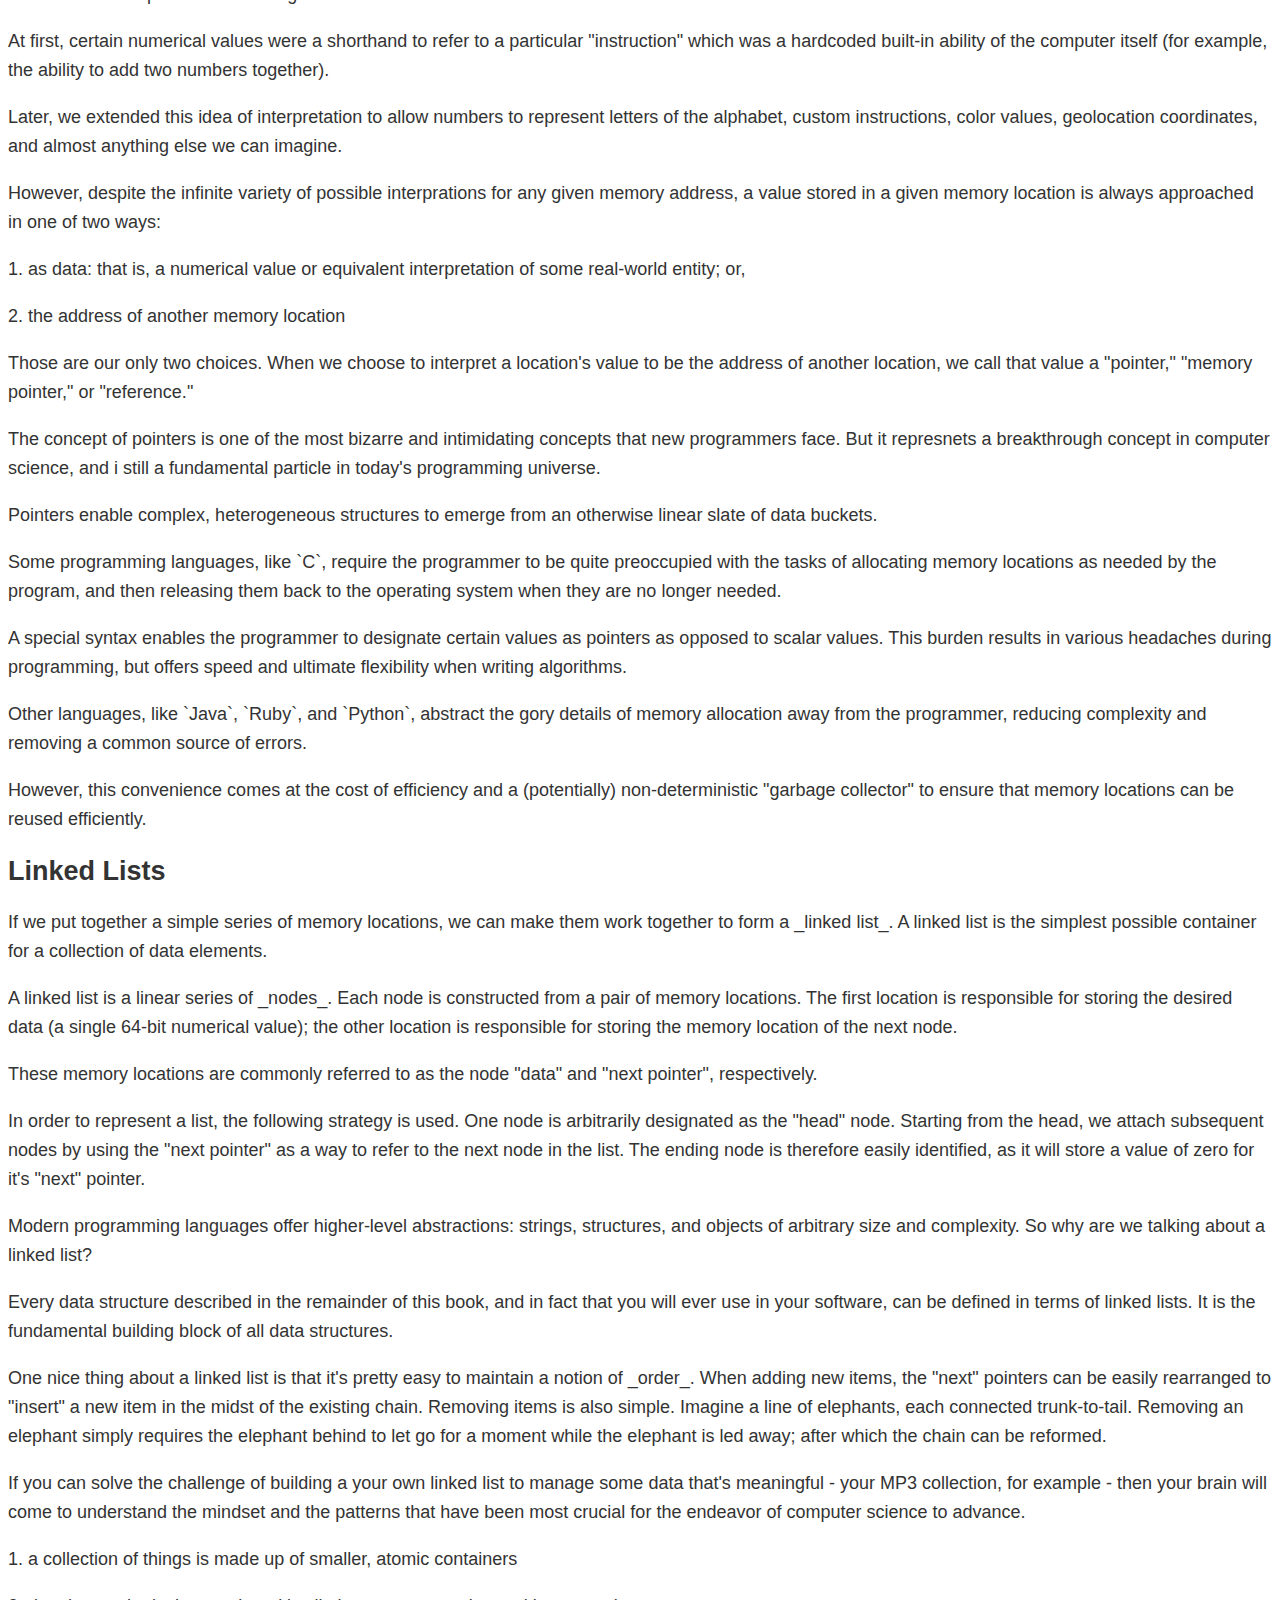
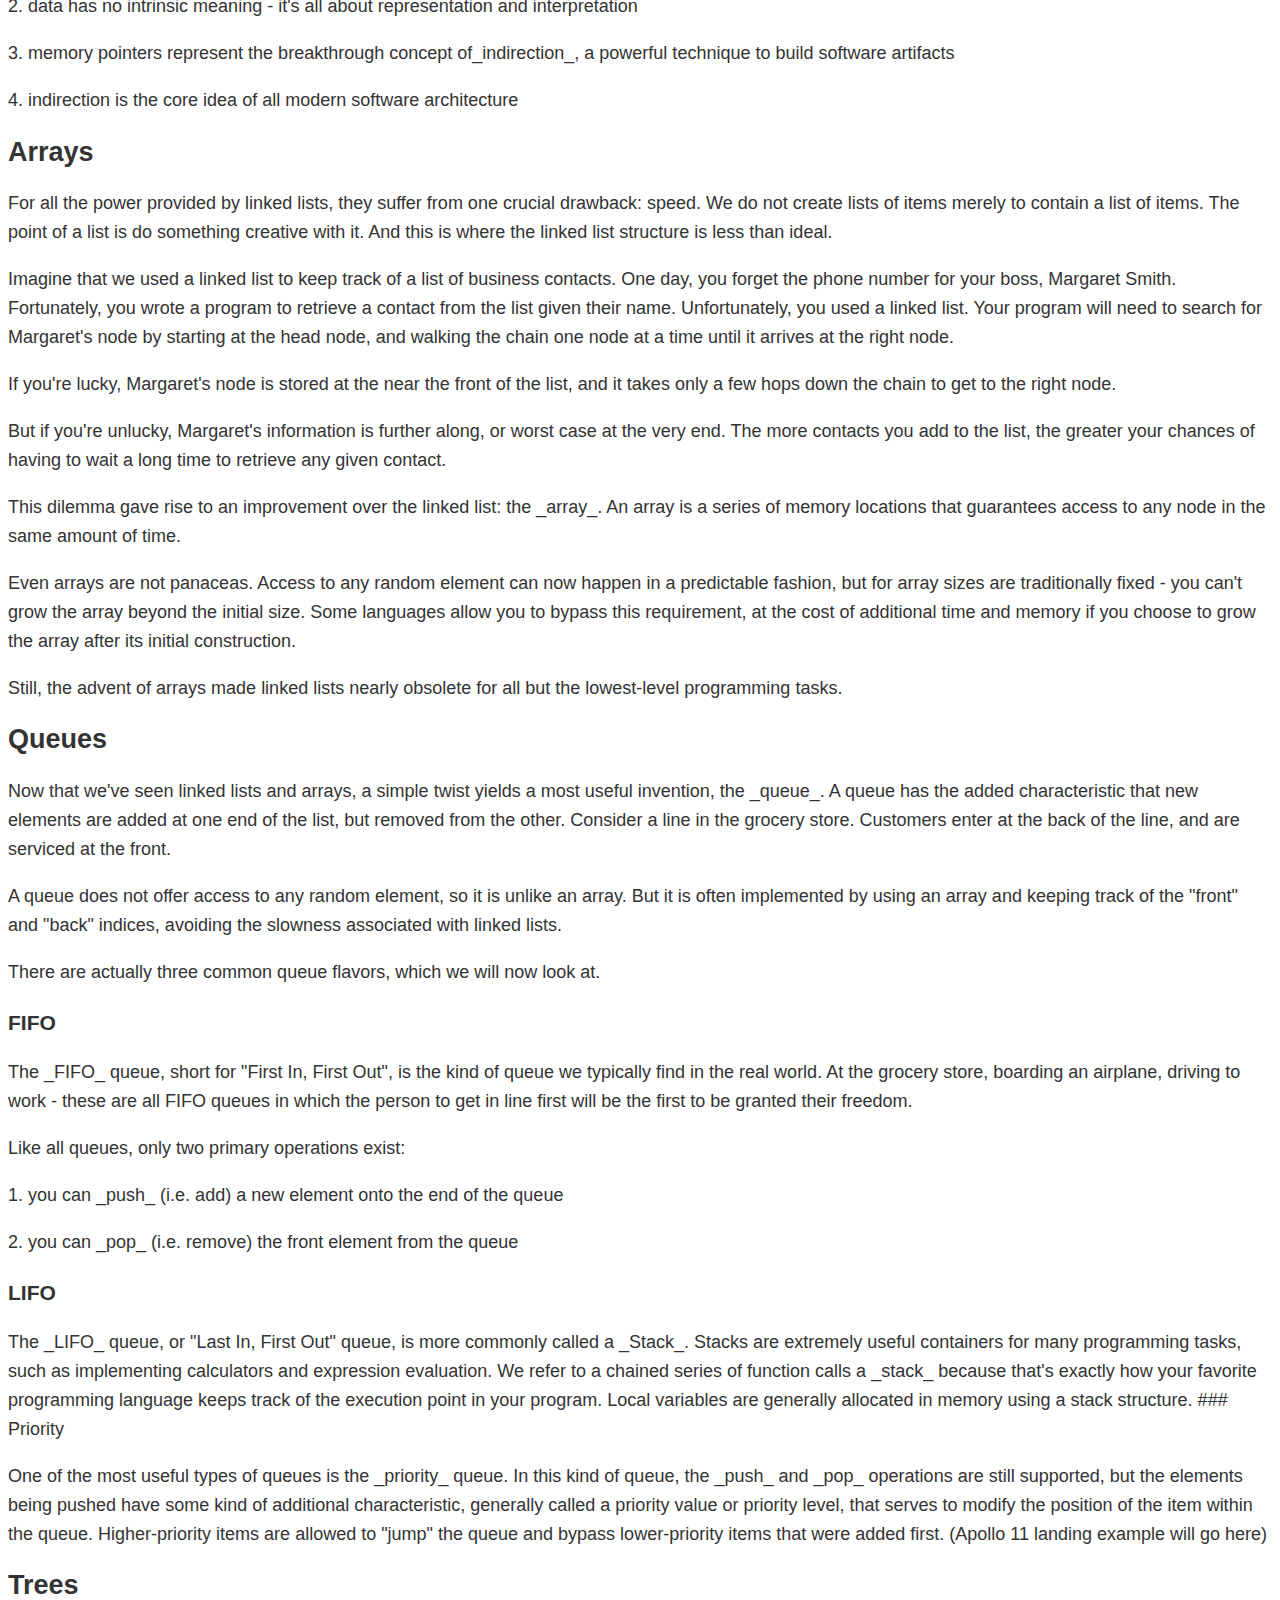
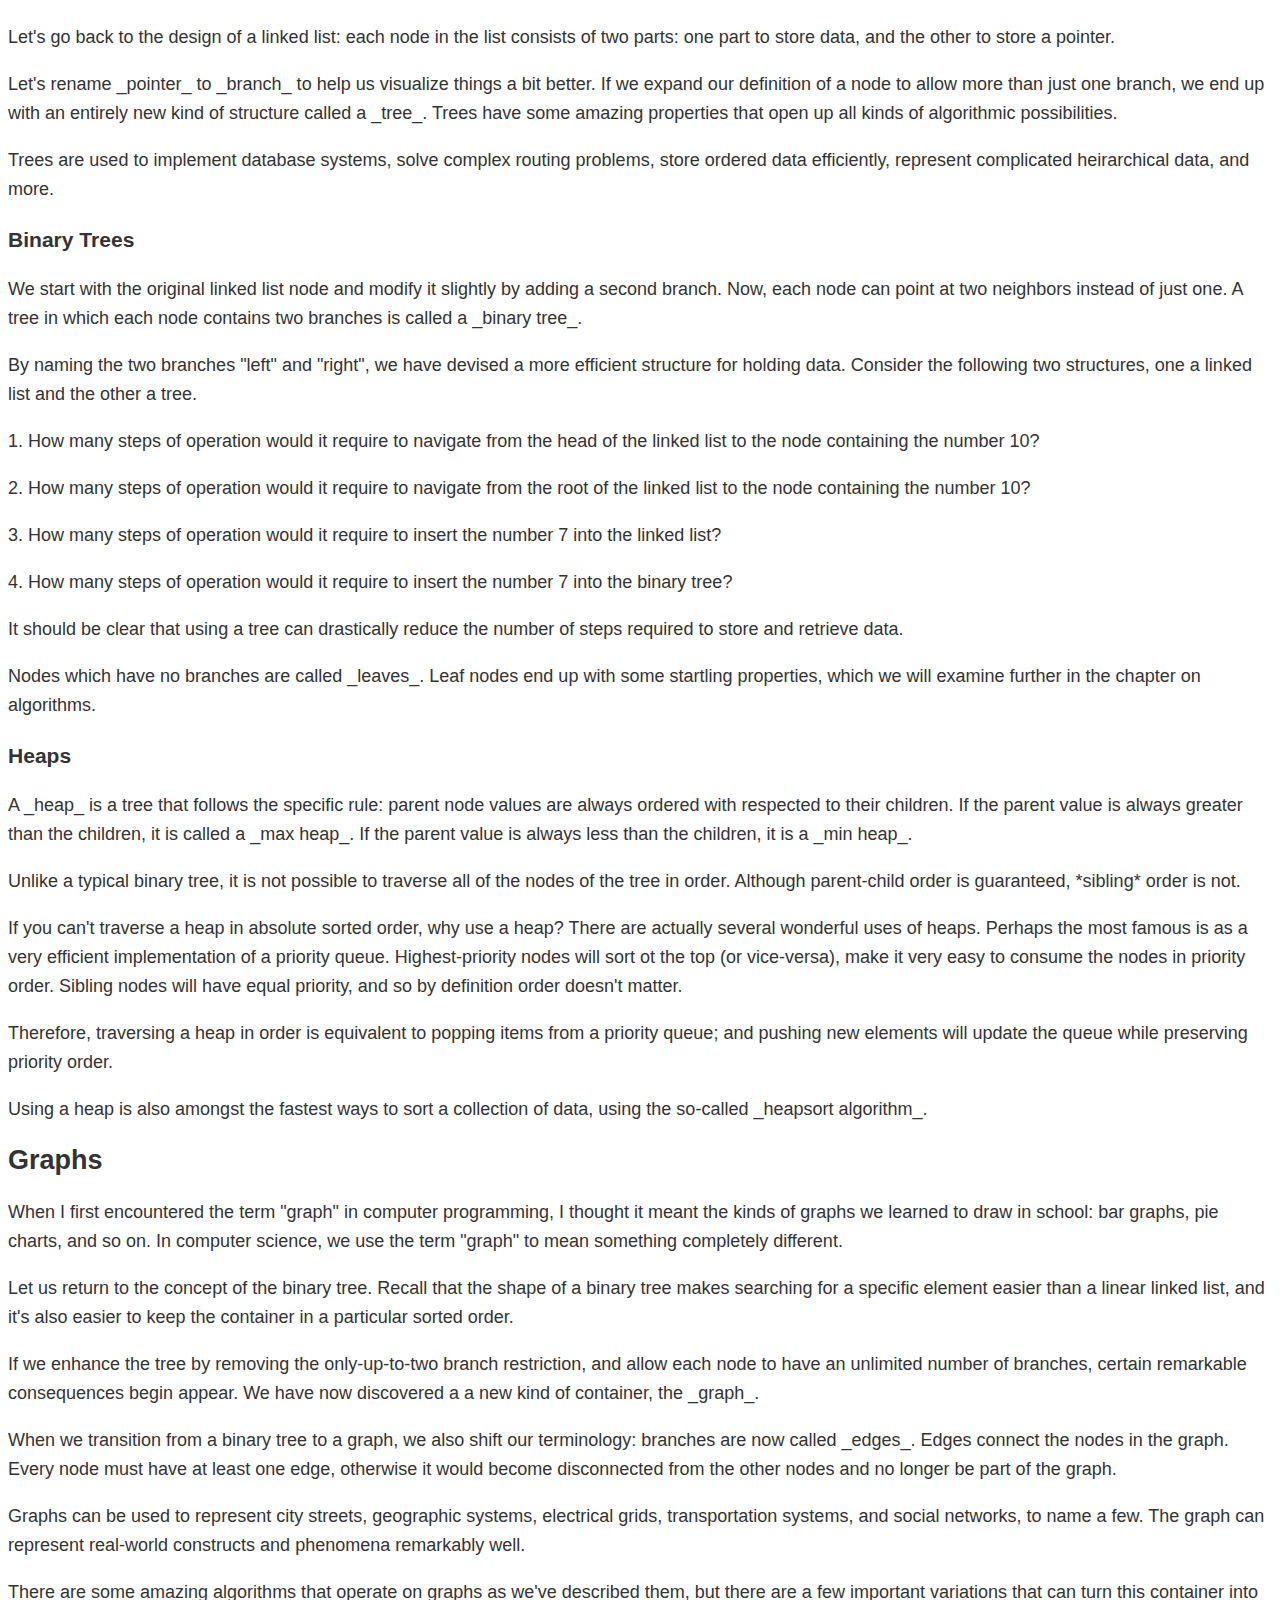
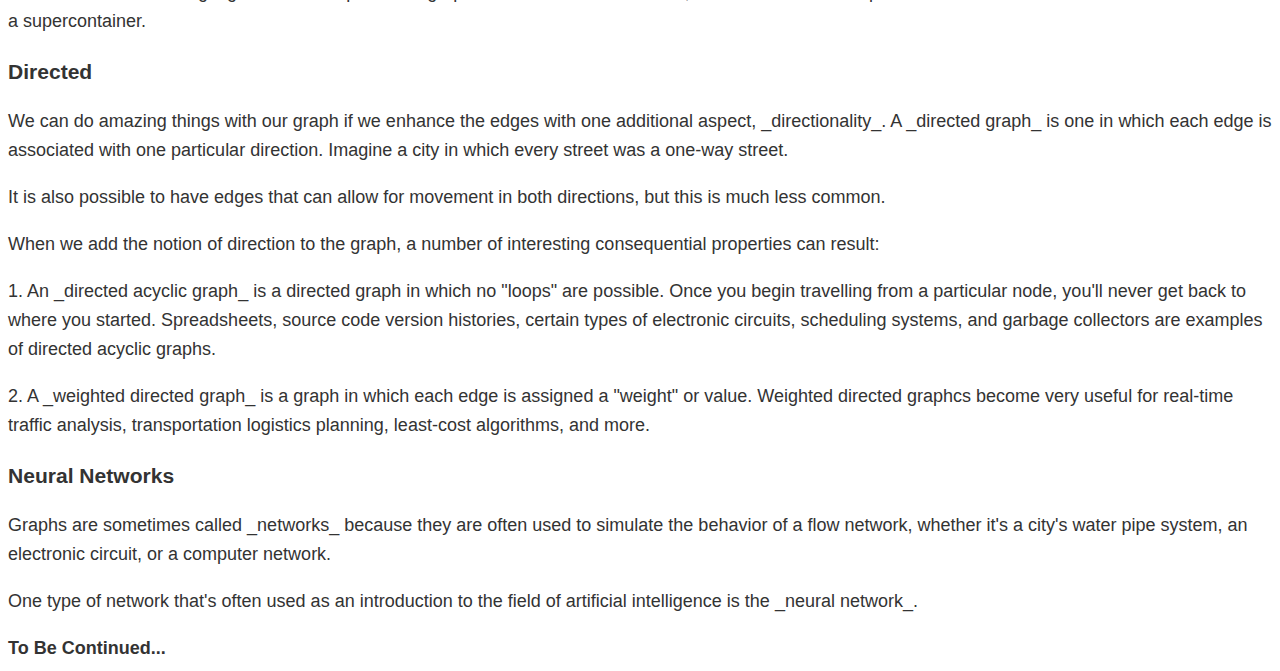
==== commit 024bf4ea: "Small update" ====
--- a/containers.html
+++ b/containers.html
@@ -65,20 +65,28 @@
 
         </header>
 
+        <div class="alert alert-danger">
+          <p><strong>This is a very early draft preview of the upcoming book.</strong></p>
+          <ul>
+            <li>All images and diagrams are missing</li>
+            <li>The content is incomplete</li>
+            <li>Many grammatical errors  exist</li>
+          </ul>
+        </div>
 
         <div class="row chapter">
-
-<p>Digital computing was invented in the 1940's, when physical computing devices (such as adding machines and simple calculators) were the state of the art.  </p>
-<p>Those devices were pre-wired to perform their function.  A calculator built to add and subtract integers, which would then transform itself into a machine that could also multiply and divide, would have sounded like some sort of dark magic.</p>
-<p>The invention of electronic programmability changed that worldview forever.  Computing machiens could be now pre-wired to follow instructions that would be provided later, electronically.</p>
-<p>Electronic data storage pioneered the age of software.  The days of "unitasker" computing devices were immediately numbered and the realm of computing took a giant leap forward. But soon it became clear that the art of organizing electronic data was not at all obvious.  </p>
-<p>How should data be organized?  Shoud all data be organized in the same way? Must the technique of storing data be connected to the manner in which that data will be used to perform the calculations? </p>
-<p>Over 70 years of such questions - and answers - have defined the data structures we use today.  </p>
-<p>A raw inventory of data structures is not helpful.  They can be found in any computer programming textbook worth it's weight in paper (or bandwidth).  </p>
-<p>But to be able to glimpse the insights that produced such structures in the first place is priceless.  The dual dedication to laws of both simplicity and power is one of the best parts of the tradition of computer science.  </p>
+          <div class="col-sm-8 col-sm-offset-2">
+<p>Digital computing was invented in the 1940's, when physical computing devices (such as adding machines and simple calculators) were the state of the art.
+Those devices were pre-wired to perform their function.  A calculator built to add and subtract integers, which would then transform itself into a machine that could also multiply and divide, would have sounded like some sort of dark magic.</p>
+<p>The invention of electronic programmability changed that worldview forever.  Computing machiens could be now pre-wired to follow instructions that would be provided later, electronically.
+Electronic data storage pioneered the age of software.  The days of "unitasker" computing devices were immediately numbered and the realm of computing took a giant leap forward. But soon it became clear that the art of organizing electronic data was not at all obvious.  </p>
+<p>How should data be organized?  Shoud all data be organized in the same way? Must the technique of storing data be connected to the manner in which that data will be used to perform the calculations?
+Over 70 years of such questions - and answers - have defined the data structures we use today.  </p>
+<p>A raw inventory of data structures is not helpful.  They can be found in any computer programming textbook worth it's weight in paper (or bandwidth).
+But to be able to glimpse the insights that produced such structures in the first place is priceless.  The dual dedication to laws of both simplicity and power is one of the best parts of the tradition of computer science.  </p>
 <p>This chapter aims to illuminate the fundamental structures that we still use today, and to make clear the utmost importance these structures have on modern computational architectures today.</p>
 
-## Memory Locations
+<h2>Memory Locations</h2>
 
 <p>The most fundamental of all data containers is the _memory location_.  This usually refers to the kind of electronic memory that's built into the computer circuitry, as opposed to hard drive storage or flash storage.</p>
 <p>A memory location was initially conceived by Alan Turing in his quest to invent a technique for computing devices to temporarily store certain numbers for a few moments, so that they could be retrieved later during a certain step of a process.</p>
@@ -130,19 +138,19 @@
 <p>Even arrays are not panaceas.  Access to any random element can now happen in a predictable fashion, but for array sizes are traditionally fixed - you can't grow the array beyond the initial size.  Some languages allow you to bypass this requirement, at the cost of additional time and memory if you choose to grow the array after its initial construction.</p>
 <p>Still, the advent of arrays made linked lists nearly obsolete for all but the lowest-level programming tasks.</p>
 
-## Queues
-
-<p>Now that we've seen linked lists and arrays, a simple twist yields a most useful invention, the _queue_.  A queue has the added characteristic that new elements are added at one end of the list, but removed from the other.   Consider a line in the grocery store.  Customers enter at the back of the line, and are serviced at the front.
-
-<p>A queue does not offer access to any random element, so it is unlike an array. But it is often implemented by using an array and keeping track of the "front" and "back" indices, avoiding the slowness associated with linked lists.
-
-<p>There are actually three common queue flavors, which we will now look at.
+<h2>Queues</h2>
+
+<p>Now that we've seen linked lists and arrays, a simple twist yields a most useful invention, the _queue_.  A queue has the added characteristic that new elements are added at one end of the list, but removed from the other.   Consider a line in the grocery store.  Customers enter at the back of the line, and are serviced at the front.</p>
+
+<p>A queue does not offer access to any random element, so it is unlike an array. But it is often implemented by using an array and keeping track of the "front" and "back" indices, avoiding the slowness associated with linked lists.</p>
+
+<p>There are actually three common queue flavors, which we will now look at.</p>
 
 <h3>FIFO</h3>
 
 <p>The _FIFO_ queue, short for "First In, First Out", is the kind of queue we typically find in the real world.  At the grocery store, boarding an airplane, driving to work - these are all FIFO queues in which the person to get in line first will be the first to be granted their freedom.</p>
 
-<p>Like all queues, only two primary operations exist:
+<p>Like all queues, only two primary operations exist:</p>
 
 <p>1. you can _push_ (i.e. add) a new element onto the end of the queue
 <p>2. you can _pop_ (i.e. remove) the front element from the queue
@@ -216,23 +224,23 @@
 
 <p>When we add the notion of direction to the graph, a number of interesting consequential properties can result:
 
-<p>1. An _directed acyclic graph_ is a directed graph in which no "loops" are possible.  Once you begin travelling from a particular node, you'll never get back to where you started.  Spreadsheets, source code version histories, certain types of electronic circuits, scheduling systems, and garbage collectors are examples of directed acyclic graphs.
-<p>2. A _weighted directed graph_ is a graph in which each edge is assigned a "weight" or value.  Weighted directed graphcs become very useful for real-time traffic analysis, transportation logistics planning, least-cost algorithms, and more.
+<p>1. An _directed acyclic graph_ is a directed graph in which no "loops" are possible.  Once you begin travelling from a particular node, you'll never get back to where you started.  Spreadsheets, source code version histories, certain types of electronic circuits, scheduling systems, and garbage collectors are examples of directed acyclic graphs.</p>
+<p>2. A _weighted directed graph_ is a graph in which each edge is assigned a "weight" or value.  Weighted directed graphcs become very useful for real-time traffic analysis, transportation logistics planning, least-cost algorithms, and more.</p>
 
 <h3> Neural Networks</h3>
 
-<p>Graphs are sometimes called _networks_ because they are often used to simulate the behavior of a flow network, whether it's a city's water pipe system, an electronic circuit, or a computer network.
-
-<p>One type of network that's often used as an introduction to the field of artificial intelligence is the _neural network_.
-
-<p class="alert alert-notice">
+<p>Graphs are sometimes called _networks_ because they are often used to simulate the behavior of a flow network, whether it's a city's water pipe system, an electronic circuit, or a computer network.</p>
+
+<p>One type of network that's often used as an introduction to the field of artificial intelligence is the _neural network_.</p>
+
+<div class="alert alert-danger">
   <strong>To Be Continued...</strong>
-</p>
-
-
-
-
-
+</div>
+
+
+
+
+</div>
         </div>
 
 
--- a/css/heroic-features.css
+++ b/css/heroic-features.css
@@ -6,9 +6,10 @@
 }
 
 .chapter {
-  font-size: 14px;
-  line-height: 22px;
-  font-weight: lighter;
+  font-family: 'Arial';
+  font-size: 18px;
+  line-height: 29px;
+  color: #333;
 }
 .nav a {
   font-size: 16px;
